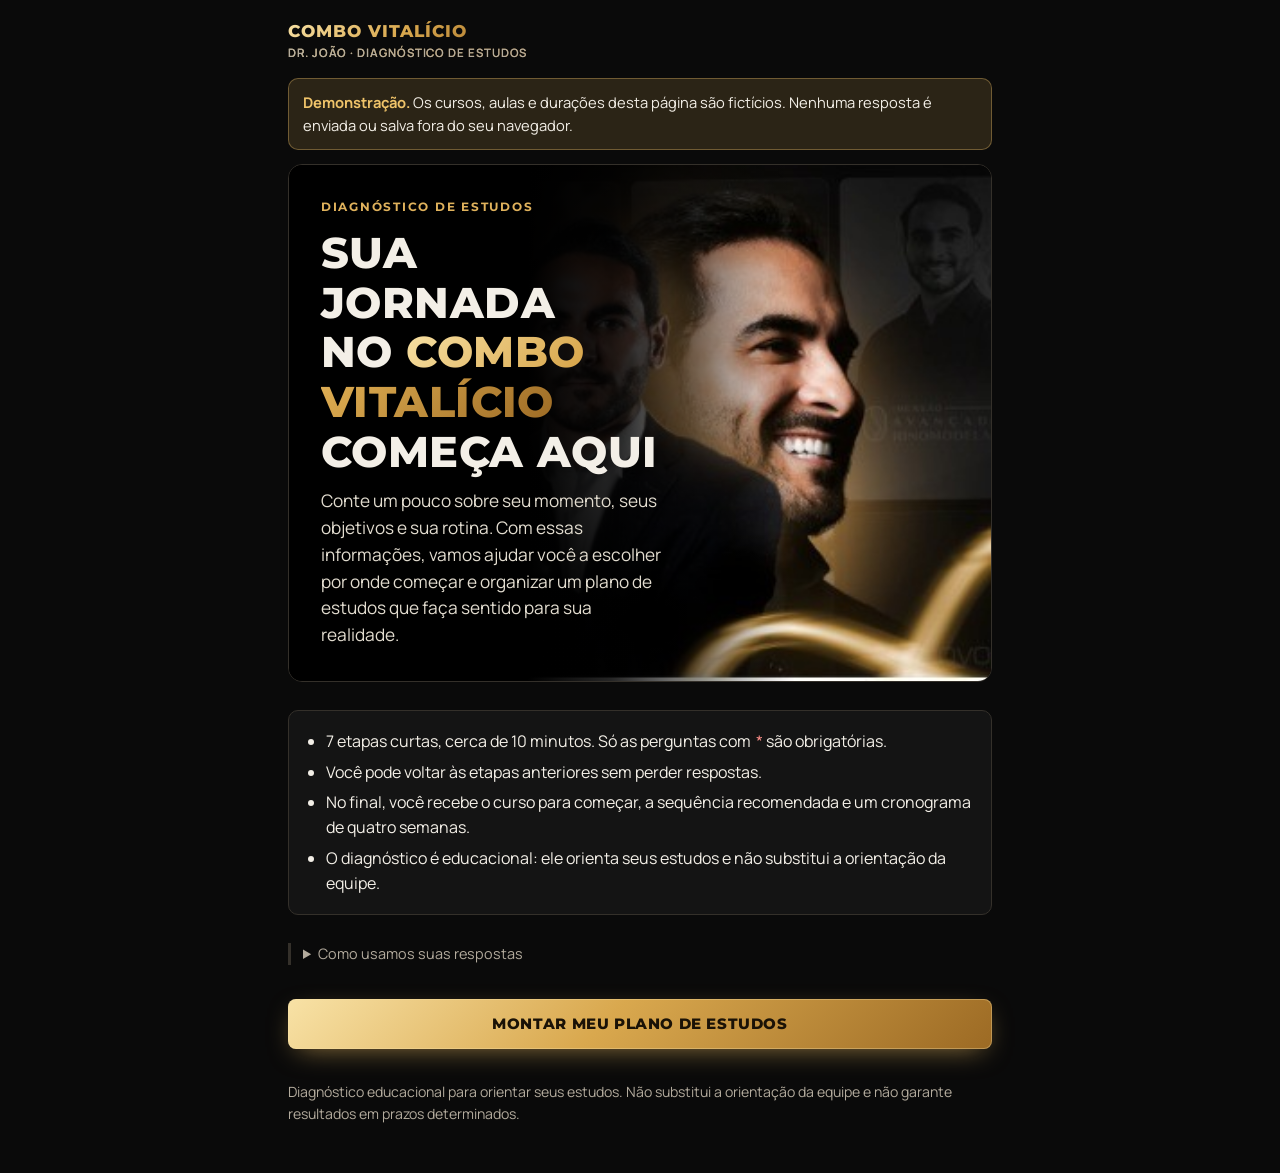
==== index.html @ c88e9946 "Página de diagnóstico do Combo Vitalício (modo demonstração) Formulário em 7 etapas, motor de recome" ====
<!doctype html>
<html lang="pt-BR">
<head>
<meta charset="utf-8">
<meta name="viewport" content="width=device-width, initial-scale=1, viewport-fit=cover">
<title>Jornada Combo Vitalício</title>
<meta name="description" content="Diagnóstico de estudos do Combo Vitalício: descubra por onde começar e receba um cronograma personalizado.">
<link rel="preconnect" href="https://fonts.googleapis.com">
<link rel="preconnect" href="https://fonts.gstatic.com" crossorigin>
<link rel="stylesheet" href="https://fonts.googleapis.com/css2?family=Manrope:wght@400;500;600;700&family=Montserrat:wght@700;800&display=swap">
<style>
/* Identidade Combo Vitalício (Dr. João): fundo preto, dourado com brilho, títulos em caixa alta.
   Layout: coluna única (máx. 46rem); banner do Dr. João só na abertura; formulário em etapas; resultado empilhado. */
:root {
  --bg: #0a0a0a;
  --surface: #141414;
  --surface-2: #1c1a17;
  --ink: #f3efe7;
  --muted: #b3ab9d;
  --line: #34302a;
  --gold-1: #f8e2a6;
  --gold-2: #d9a84e;
  --gold-3: #9c6a24;
  --accent: #e0b25c;
  --accent-ink: #1a1206;
  --accent-soft: #2a2215;
  --gold-grad: linear-gradient(135deg, var(--gold-1) 0%, var(--gold-2) 45%, var(--gold-3) 100%);
  --warn: #f0c46a;
  --warn-soft: #2b2416;
  --error: #ff8f8a;
  --error-soft: #36191a;
  --ok: #9fd8a9;
  --ok-soft: #17291b;
  --focus: #ffd98a;
  --font-display: 'Montserrat', 'Arial Black', system-ui, sans-serif;
  --font-body: 'Manrope', system-ui, -apple-system, 'Segoe UI', Roboto, sans-serif;
  --radius: 10px;
  color-scheme: dark;
}

* { box-sizing: border-box; }
[hidden] { display: none !important; }
html { -webkit-text-size-adjust: 100%; }
body { margin: 0; background: var(--bg); color: var(--ink); font-family: var(--font-body); font-size: 1rem; line-height: 1.55; }
.wrap { max-width: 46rem; margin: 0 auto; padding-inline: 16px; padding-block: 0 48px; }
a { color: var(--accent); }
:focus-visible { outline: 3px solid var(--focus); outline-offset: 2px; border-radius: 4px; }
.sr-only { position: absolute; width: 1px; height: 1px; overflow: hidden; clip: rect(0 0 0 0); white-space: nowrap; }

.top { display: flex; align-items: center; justify-content: space-between; gap: 12px; flex-wrap: wrap; padding-block: 18px 10px; }
.brand { font-family: var(--font-display); font-size: 1.05rem; font-weight: 800; letter-spacing: .06em; text-transform: uppercase; background: var(--gold-grad); -webkit-background-clip: text; background-clip: text; color: transparent; }
.brand small { -webkit-text-fill-color: var(--muted); display: block; font-family: var(--font-body); font-size: .72rem; font-weight: 600; letter-spacing: .08em; text-transform: uppercase; color: var(--muted); }
.chip { display: inline-flex; align-items: center; gap: 6px; font-size: .74rem; font-weight: 600; letter-spacing: .04em; text-transform: uppercase; padding: 4px 9px; border-radius: 999px; border: 1px dashed var(--line); color: var(--muted); }
.banner { display: flex; gap: 10px; align-items: flex-start; padding: 12px 14px; border-radius: var(--radius); background: var(--warn-soft); color: var(--ink); border: 1px solid color-mix(in srgb, var(--warn) 35%, transparent); font-size: .92rem; margin-block: 6px 14px; }
.banner strong { color: var(--warn); }
.banner.ok { background: var(--ok-soft); border-color: color-mix(in srgb, var(--ok) 35%, transparent); }
.banner.ok strong { color: var(--ok); }
.banner.err { background: var(--error-soft); border-color: color-mix(in srgb, var(--error) 35%, transparent); }
.banner.err strong { color: var(--error); }

h1, h2, h3 { font-family: var(--font-display); line-height: 1.15; text-wrap: balance; margin: 0; text-transform: uppercase; letter-spacing: .01em; }
h1 .gold, h2 .gold, .gold-text { background: var(--gold-grad); -webkit-background-clip: text; background-clip: text; color: transparent; }
h1 { font-size: clamp(1.75rem, 6.5vw, 2.7rem); font-weight: 800; }
h2 { font-size: clamp(1.3rem, 4.5vw, 1.7rem); font-weight: 800; }
h3 { font-size: 1.02rem; font-weight: 700; letter-spacing: .03em; color: var(--accent); }
p { margin: 0; }
.lead { font-size: 1.08rem; color: var(--muted); max-width: 62ch; }
.stack { display: flex; flex-direction: column; gap: 16px; }
.stack-lg { display: flex; flex-direction: column; gap: 28px; }
.muted { color: var(--muted); }
.small { font-size: .88rem; }

.panel { background: var(--surface); border: 1px solid var(--line); border-radius: var(--radius); padding: 18px; }
.intro-list { margin: 0; padding-left: 1.2rem; display: grid; gap: 6px; }
.notice { font-size: .9rem; color: var(--muted); border-left: 3px solid var(--line); padding-left: 12px; }

/* Abertura com banner oficial */
.hero { position: relative; border-radius: 14px; overflow: hidden; border: 1px solid var(--line); background: #000; min-height: 22rem; display: flex; align-items: flex-end; }
.hero::before { content: ''; position: absolute; inset: 0 0 auto 0; height: 17rem; background-image: url([data-uri]); background-size: cover; background-position: 100% center; }
.hero::after { content: ''; position: absolute; inset: 0; background: linear-gradient(90deg, #000 0%, rgba(0,0,0,.6) 14%, rgba(0,0,0,0) 34%), linear-gradient(180deg, rgba(0,0,0,0) 0%, rgba(0,0,0,0) 8rem, #000 16.5rem); }
.hero-body { position: relative; z-index: 1; padding: 13rem 18px 22px; display: flex; flex-direction: column; gap: 12px; }
.hero .lead { color: #e2dccf; }
.kicker { font-family: var(--font-display); font-weight: 700; font-size: .78rem; letter-spacing: .14em; text-transform: uppercase; color: var(--accent); }
@media (min-width: 700px) {
  .hero { min-height: 24rem; align-items: center; }
  .hero::before { inset: 0 0 0 32%; height: auto; background-position: right center; background-size: auto 100%; background-repeat: no-repeat; }
  .hero::after { background: linear-gradient(90deg, #000 34%, rgba(0,0,0,.85) 46%, rgba(0,0,0,0) 72%); }
  .hero-body { max-width: 58%; padding: 32px; }
}

/* Progresso */
.progress { display: flex; flex-direction: column; gap: 8px; padding-block: 6px 4px; }
.progress-label { display: flex; justify-content: space-between; gap: 8px; flex-wrap: wrap; font-size: .85rem; color: var(--muted); font-weight: 600; }
.progress-bar { display: grid; grid-template-columns: repeat(var(--n), 1fr); gap: 4px; }
.progress-bar span { height: 6px; border-radius: 3px; background: var(--line); }
.progress-bar span.done { background: var(--gold-grad); }
.progress-bar span.now { background: color-mix(in srgb, var(--accent) 55%, var(--line)); }

/* Campos */
.field { display: flex; flex-direction: column; gap: 8px; }
.field > label, .field legend { font-weight: 600; font-size: 1rem; padding: 0; }
fieldset.field { border: 0; margin: 0; padding: 0; min-width: 0; }
.req { color: var(--error); margin-left: 2px; }
.opt { font-weight: 400; color: var(--muted); font-size: .85rem; margin-left: 4px; }
.help { font-size: .88rem; color: var(--muted); }
.err-msg { font-size: .88rem; color: var(--error); font-weight: 600; }
input[type="text"], input[type="email"], input[type="number"], input[type="date"], select, textarea {
  width: 100%; font: inherit; color: var(--ink); background: var(--surface); border: 1.5px solid var(--line); border-radius: 8px; padding: 11px 12px; min-height: 46px;
}
textarea { min-height: 92px; resize: vertical; }
input:focus, select:focus, textarea:focus { border-color: var(--accent); }
input[type="date"]::-webkit-calendar-picker-indicator { filter: invert(.8); }
.invalid input, .invalid select, .invalid textarea { border-color: var(--error); }
.options { display: grid; gap: 8px; }
.options.cols { grid-template-columns: repeat(auto-fill, minmax(min(100%, 13rem), 1fr)); }
.opt-row { display: flex; align-items: flex-start; gap: 10px; padding: 11px 12px; border: 1.5px solid var(--line); border-radius: 8px; background: var(--surface); cursor: pointer; min-height: 46px; }
.opt-row:has(input:checked) { border-color: var(--accent); background: var(--accent-soft); }
.opt-row input { margin-top: 3px; width: 18px; height: 18px; accent-color: var(--accent); flex: none; }
.opt-row span { min-width: 0; }
.days { display: grid; grid-template-columns: repeat(7, minmax(0, 1fr)); gap: 6px; }
.days .opt-row { flex-direction: column; align-items: center; gap: 4px; padding: 8px 2px; font-size: .85rem; text-align: center; }
.days .opt-row input { margin: 0; }
.seg { display: grid; grid-template-columns: repeat(4, minmax(0, 1fr)); gap: 6px; }
.seg .opt-row { justify-content: center; text-align: center; font-size: .88rem; padding: 9px 4px; flex-direction: column; align-items: center; gap: 4px; }
.seg .opt-row input { margin: 0; }
.subcard { border: 1px solid var(--line); border-radius: 8px; padding: 12px; display: flex; flex-direction: column; gap: 10px; background: var(--surface); }
.prio-list { display: grid; gap: 6px; padding: 0; margin: 0; list-style: none; }
.prio-list li { display: flex; align-items: center; gap: 10px; padding: 8px 10px; border-radius: 8px; background: var(--accent-soft); }
.prio-list .rank { font-weight: 700; color: var(--accent); width: 1.6rem; font-variant-numeric: tabular-nums; }
.prio-list .name { flex: 1; min-width: 0; }
.icon-btn { font: inherit; font-size: .85rem; border: 1px solid var(--line); background: var(--surface); color: var(--ink); border-radius: 6px; padding: 4px 9px; cursor: pointer; min-height: 34px; }
.inline { display: flex; gap: 10px; flex-wrap: wrap; }
.inline > * { flex: 1 1 10rem; min-width: 0; }

/* Botões */
.actions { display: flex; gap: 10px; flex-wrap: wrap; justify-content: space-between; align-items: center; padding-top: 6px; }
.actions .grow { flex: 1; }
.btn { font: inherit; font-family: var(--font-display); font-weight: 800; font-size: .95rem; letter-spacing: .04em; text-transform: uppercase; border-radius: 8px; padding: 13px 22px; min-height: 50px; cursor: pointer; border: 0; background: var(--gold-grad); color: var(--accent-ink); box-shadow: 0 0 0 1px rgba(248,226,166,.35) inset, 0 8px 28px -10px rgba(224,178,92,.7); text-decoration: none; display: inline-flex; align-items: center; justify-content: center; }
.btn:hover { filter: brightness(1.07); }
.btn.secondary { background: transparent; color: var(--accent); box-shadow: 0 0 0 1.5px var(--accent) inset; }
.btn.ghost { background: transparent; box-shadow: none; color: var(--muted); text-decoration: underline; padding-inline: 6px; font-family: var(--font-body); text-transform: none; letter-spacing: 0; font-weight: 600; }
.btn[disabled] { opacity: .6; cursor: progress; }
.btn.block { width: 100%; }

.err-summary { border: 1.5px solid var(--error); background: var(--error-soft); border-radius: 8px; padding: 12px 14px; }
.err-summary ul { margin: 6px 0 0; padding-left: 1.2rem; }
.err-summary a { color: var(--error); font-weight: 600; }

/* Revisão */
.review-step { display: flex; flex-direction: column; gap: 8px; }
.review-step header { display: flex; align-items: baseline; justify-content: space-between; gap: 10px; }
.review-step dl { margin: 0; display: grid; grid-template-columns: minmax(0, 1fr); gap: 2px 16px; }
.review-step dt { font-size: .82rem; color: var(--muted); font-weight: 600; margin-top: 8px; }
.review-step dd { margin: 0; white-space: pre-wrap; overflow-wrap: anywhere; }

/* Resultado */
.result-section { display: flex; flex-direction: column; gap: 12px; }
.eyebrow { font-size: .76rem; letter-spacing: .09em; text-transform: uppercase; font-weight: 700; color: var(--accent); }
.start-card { border: 1.5px solid var(--accent); box-shadow: 0 0 40px -18px rgba(224,178,92,.6); border-radius: var(--radius); padding: 18px; background: linear-gradient(160deg, var(--surface-2), var(--surface)); display: flex; flex-direction: column; gap: 10px; }
.start-card h3 { font-size: 1.35rem; color: var(--ink); }
.seq { list-style: none; padding: 0; margin: 0; display: grid; gap: 0; counter-reset: s; }
.seq li { display: grid; grid-template-columns: 2.2rem minmax(0, 1fr); gap: 10px; padding: 12px 0; border-top: 1px solid var(--line); }
.seq li:first-child { border-top: 0; }
.seq .n { font-family: var(--font-display); font-size: 1.4rem; font-weight: 800; color: var(--accent); font-variant-numeric: tabular-nums; }
.seq .meta { font-size: .86rem; color: var(--muted); }
.facts { display: grid; grid-template-columns: repeat(auto-fit, minmax(min(100%, 9.5rem), 1fr)); gap: 10px; }
.fact { border: 1px solid var(--line); border-radius: 8px; padding: 10px 12px; background: var(--surface); }
.fact b { display: block; font-size: 1.1rem; font-variant-numeric: tabular-nums; }
.fact span { font-size: .8rem; color: var(--muted); }
.week { display: flex; flex-direction: column; gap: 8px; }
.week-head { display: flex; justify-content: space-between; align-items: baseline; gap: 8px; flex-wrap: wrap; }
.week-head small { color: var(--muted); font-variant-numeric: tabular-nums; }
.table-wrap { overflow-x: auto; border: 1px solid var(--line); border-radius: 8px; background: var(--surface); }
table.plan { width: 100%; border-collapse: collapse; font-size: .9rem; }
table.plan th, table.plan td { text-align: left; vertical-align: top; padding: 9px 10px; border-top: 1px solid var(--line); }
table.plan thead th { border-top: 0; font-size: .74rem; text-transform: uppercase; letter-spacing: .06em; color: var(--accent); background: var(--surface-2); }
table.plan td.num { font-variant-numeric: tabular-nums; white-space: nowrap; }
table.plan tr.rev td { background: var(--accent-soft); }
.tag { display: inline-block; font-size: .72rem; font-weight: 700; letter-spacing: .03em; padding: 1px 7px; border-radius: 999px; background: var(--warn-soft); color: var(--warn); margin-left: 4px; vertical-align: 1px; }
.tag.cont { background: var(--accent-soft); color: var(--accent); }
.lesson-line + .lesson-line { margin-top: 6px; }
.lesson-line .course { display: block; font-size: .78rem; color: var(--muted); }
.forecast { list-style: none; margin: 0; padding: 0; display: grid; gap: 6px; }
.forecast li { display: flex; justify-content: space-between; gap: 12px; flex-wrap: wrap; padding: 8px 0; border-top: 1px dashed var(--line); }
.forecast li span:last-child { color: var(--muted); font-variant-numeric: tabular-nums; }
.checklist { list-style: none; padding: 0; margin: 0; display: grid; gap: 8px; }
.checklist li { display: flex; gap: 10px; align-items: flex-start; }
.checklist li::before { content: ''; flex: none; width: 16px; height: 16px; margin-top: 4px; border: 2px solid var(--accent); border-radius: 4px; }

@media (max-width: 640px) {
  table.plan thead { position: absolute; width: 1px; height: 1px; overflow: hidden; clip: rect(0 0 0 0); }
  table.plan, table.plan tbody, table.plan tr, table.plan td { display: block; width: 100%; }
  table.plan tr { border-top: 1px solid var(--line); padding: 8px 0; }
  table.plan tr:first-child { border-top: 0; }
  table.plan td { border: 0; padding: 4px 12px; display: grid; grid-template-columns: 7.2rem minmax(0, 1fr); gap: 8px; }
  table.plan td::before { content: attr(data-label); font-size: .74rem; text-transform: uppercase; letter-spacing: .04em; color: var(--muted); font-weight: 700; padding-top: 2px; }
  .days { grid-template-columns: repeat(4, minmax(0, 1fr)); }
  .seg { grid-template-columns: repeat(2, minmax(0, 1fr)); }
}
@media (prefers-reduced-motion: no-preference) {
  .step-enter { animation: enter .25s ease-out; }
  @keyframes enter { from { opacity: .4; transform: translateY(6px); } to { opacity: 1; transform: none; } }
}
@media print {
  :root { --bg: #fff; --surface: #fff; --surface-2: #f4f1ea; --ink: #000; --muted: #444; --line: #bbb; --accent: #7a5212; --accent-soft: #f4ecdc; }
  body { background: #fff; color: #000; }
  .hero::before, .hero::after { display: none; }
  .brand, .gold-text { -webkit-text-fill-color: #7a5212; color: #7a5212; background: none; }
  .no-print, .top .chip, .banner.no-print { display: none !important; }
  .wrap { max-width: none; padding: 0; }
  .panel, .start-card, .table-wrap { border-color: #999; background: #fff; }
  table.plan { font-size: 10pt; }
  table.plan tr { break-inside: avoid; }
  .result-section { break-inside: avoid-page; }
  a { color: #000; }
}

</style>
</head>
<body>
<div class="wrap">
  <header class="top">
    <div class="brand">Combo Vitalício<small>Dr. João · Diagnóstico de estudos</small></div>
  </header>
  <div id="banner"></div>
  <main id="app" tabindex="-1"></main>
  <footer class="small muted no-print" style="padding-top:32px">Diagnóstico educacional para orientar seus estudos. Não substitui a orientação da equipe e não garante resultados em prazos determinados.</footer>
</div>
<script id="demo-catalog" type="application/json">[{"curso_id":"C01","curso_titulo":"Fundamentos Essenciais (demo)","curso_descricao":"Conceitos centrais que sustentam os demais cursos.","temas":"Fundamentos","nivel":1,"prerequisitos":"","objetivos":"Construir base sólida; revisar conceitos centrais","link_curso":"https://example.com/demo/fundamentos","modulo_id":"C01-M1","modulo_titulo":"Conceitos-base","modulo_ordem":1,"aula_id":"C01-M1-A1","aula_titulo":"Visão geral dos fundamentos","aula_ordem":1,"duracao_min":18,"link_aula":"https://example.com/demo/fundamentos/aula-1-1","materiais":"Resumo em PDF; Checklist de revisão","ativo":"sim"},{"curso_id":"C01","curso_titulo":"Fundamentos Essenciais (demo)","curso_descricao":"Conceitos centrais que sustentam os demais cursos.","temas":"Fundamentos","nivel":1,"prerequisitos":"","objetivos":"Construir base sólida; revisar conceitos centrais","link_curso":"https://example.com/demo/fundamentos","modulo_id":"C01-M1","modulo_titulo":"Conceitos-base","modulo_ordem":1,"aula_id":"C01-M1-A2","aula_titulo":"Conceitos centrais I","aula_ordem":2,"duracao_min":22,"link_aula":"https://example.com/demo/fundamentos/aula-1-2","materiais":"Resumo em PDF; Checklist de revisão","ativo":"sim"},{"curso_id":"C01","curso_titulo":"Fundamentos Essenciais (demo)","curso_descricao":"Conceitos centrais que sustentam os demais cursos.","temas":"Fundamentos","nivel":1,"prerequisitos":"","objetivos":"Construir base sólida; revisar conceitos centrais","link_curso":"https://example.com/demo/fundamentos","modulo_id":"C01-M1","modulo_titulo":"Conceitos-base","modulo_ordem":1,"aula_id":"C01-M1-A3","aula_titulo":"Conceitos centrais II","aula_ordem":3,"duracao_min":25,"link_aula":"https://example.com/demo/fundamentos/aula-1-3","materiais":"Resumo em PDF; Checklist de revisão","ativo":"sim"},{"curso_id":"C01","curso_titulo":"Fundamentos Essenciais (demo)","curso_descricao":"Conceitos centrais que sustentam os demais cursos.","temas":"Fundamentos","nivel":1,"prerequisitos":"","objetivos":"Construir base sólida; revisar conceitos centrais","link_curso":"https://example.com/demo/fundamentos","modulo_id":"C01-M2","modulo_titulo":"Estrutura de raciocínio","modulo_ordem":2,"aula_id":"C01-M2-A1","aula_titulo":"Como organizar o raciocínio","aula_ordem":1,"duracao_min":20,"link_aula":"https://example.com/demo/fundamentos/aula-2-1","materiais":"Resumo em PDF; Checklist de revisão","ativo":"sim"},{"curso_id":"C01","curso_titulo":"Fundamentos Essenciais (demo)","curso_descricao":"Conceitos centrais que sustentam os demais cursos.","temas":"Fundamentos","nivel":1,"prerequisitos":"","objetivos":"Construir base sólida; revisar conceitos centrais","link_curso":"https://example.com/demo/fundamentos","modulo_id":"C01-M2","modulo_titulo":"Estrutura de raciocínio","modulo_ordem":2,"aula_id":"C01-M2-A2","aula_titulo":"Erros comuns de base","aula_ordem":2,"duracao_min":30,"link_aula":"https://example.com/demo/fundamentos/aula-2-2","materiais":"Resumo em PDF; Checklist de revisão","ativo":"sim"},{"curso_id":"C01","curso_titulo":"Fundamentos Essenciais (demo)","curso_descricao":"Conceitos centrais que sustentam os demais cursos.","temas":"Fundamentos","nivel":1,"prerequisitos":"","objetivos":"Construir base sólida; revisar conceitos centrais","link_curso":"https://example.com/demo/fundamentos","modulo_id":"C01-M2","modulo_titulo":"Estrutura de raciocínio","modulo_ordem":2,"aula_id":"C01-M2-A3","aula_titulo":"Revisão guiada do módulo","aula_ordem":3,"duracao_min":15,"link_aula":"https://example.com/demo/fundamentos/aula-2-3","materiais":"Resumo em PDF; Checklist de revisão","ativo":"sim"},{"curso_id":"C02","curso_titulo":"Prática Aplicada (demo)","curso_descricao":"Aplicação dos fundamentos em situações do dia a dia profissional.","temas":"Prática aplicada","nivel":2,"prerequisitos":"C01","objetivos":"Aplicar conceitos na atuação profissional","link_curso":"","modulo_id":"C02-M1","modulo_titulo":"Da teoria à prática","modulo_ordem":1,"aula_id":"C02-M1-A1","aula_titulo":"Roteiro de aplicação","aula_ordem":1,"duracao_min":25,"link_aula":"","materiais":"Exercícios comentados","ativo":"sim"},{"curso_id":"C02","curso_titulo":"Prática Aplicada (demo)","curso_descricao":"Aplicação dos fundamentos em situações do dia a dia profissional.","temas":"Prática aplicada","nivel":2,"prerequisitos":"C01","objetivos":"Aplicar conceitos na atuação profissional","link_curso":"","modulo_id":"C02-M1","modulo_titulo":"Da teoria à prática","modulo_ordem":1,"aula_id":"C02-M1-A2","aula_titulo":"Situações frequentes","aula_ordem":2,"duracao_min":35,"link_aula":"","materiais":"Exercícios comentados","ativo":"sim"},{"curso_id":"C02","curso_titulo":"Prática Aplicada (demo)","curso_descricao":"Aplicação dos fundamentos em situações do dia a dia profissional.","temas":"Prática aplicada","nivel":2,"prerequisitos":"C01","objetivos":"Aplicar conceitos na atuação profissional","link_curso":"","modulo_id":"C02-M1","modulo_titulo":"Da teoria à prática","modulo_ordem":1,"aula_id":"C02-M1-A3","aula_titulo":"Exercício guiado","aula_ordem":3,"duracao_min":40,"link_aula":"","materiais":"Exercícios comentados","ativo":"sim"},{"curso_id":"C02","curso_titulo":"Prática Aplicada (demo)","curso_descricao":"Aplicação dos fundamentos em situações do dia a dia profissional.","temas":"Prática aplicada","nivel":2,"prerequisitos":"C01","objetivos":"Aplicar conceitos na atuação profissional","link_curso":"","modulo_id":"C02-M2","modulo_titulo":"Tomada de decisão","modulo_ordem":2,"aula_id":"C02-M2-A1","aula_titulo":"Critérios de decisão","aula_ordem":1,"duracao_min":45,"link_aula":"","materiais":"Exercícios comentados","ativo":"sim"},{"curso_id":"C02","curso_titulo":"Prática Aplicada (demo)","curso_descricao":"Aplicação dos fundamentos em situações do dia a dia profissional.","temas":"Prática aplicada","nivel":2,"prerequisitos":"C01","objetivos":"Aplicar conceitos na atuação profissional","link_curso":"","modulo_id":"C02-M2","modulo_titulo":"Tomada de decisão","modulo_ordem":2,"aula_id":"C02-M2-A2","aula_titulo":"Discussão de exemplos","aula_ordem":2,"duracao_min":30,"link_aula":"","materiais":"Exercícios comentados","ativo":"sim"},{"curso_id":"C03","curso_titulo":"Casos Complexos (demo)","curso_descricao":"Estudos de caso com maior nível de complexidade.","temas":"Estudos de caso; Prática aplicada","nivel":3,"prerequisitos":"C02","objetivos":"Desenvolver segurança em situações complexas","link_curso":"","modulo_id":"C03-M1","modulo_titulo":"Análise de casos","modulo_ordem":1,"aula_id":"C03-M1-A1","aula_titulo":"Método de análise de casos","aula_ordem":1,"duracao_min":50,"link_aula":"","materiais":"Estudos de caso","ativo":"sim"},{"curso_id":"C03","curso_titulo":"Casos Complexos (demo)","curso_descricao":"Estudos de caso com maior nível de complexidade.","temas":"Estudos de caso; Prática aplicada","nivel":3,"prerequisitos":"C02","objetivos":"Desenvolver segurança em situações complexas","link_curso":"","modulo_id":"C03-M1","modulo_titulo":"Análise de casos","modulo_ordem":1,"aula_id":"C03-M1-A2","aula_titulo":"Caso comentado 1","aula_ordem":2,"duracao_min":40,"link_aula":"","materiais":"Estudos de caso","ativo":"sim"},{"curso_id":"C03","curso_titulo":"Casos Complexos (demo)","curso_descricao":"Estudos de caso com maior nível de complexidade.","temas":"Estudos de caso; Prática aplicada","nivel":3,"prerequisitos":"C02","objetivos":"Desenvolver segurança em situações complexas","link_curso":"","modulo_id":"C03-M1","modulo_titulo":"Análise de casos","modulo_ordem":1,"aula_id":"C03-M1-A3","aula_titulo":"Caso comentado 2","aula_ordem":3,"duracao_min":"","link_aula":"","materiais":"Estudos de caso","ativo":"sim"},{"curso_id":"C03","curso_titulo":"Casos Complexos (demo)","curso_descricao":"Estudos de caso com maior nível de complexidade.","temas":"Estudos de caso; Prática aplicada","nivel":3,"prerequisitos":"C02","objetivos":"Desenvolver segurança em situações complexas","link_curso":"","modulo_id":"C03-M2","modulo_titulo":"Casos integrados","modulo_ordem":2,"aula_id":"C03-M2-A1","aula_titulo":"Caso integrado","aula_ordem":1,"duracao_min":"","link_aula":"","materiais":"Estudos de caso","ativo":"sim"},{"curso_id":"C03","curso_titulo":"Casos Complexos (demo)","curso_descricao":"Estudos de caso com maior nível de complexidade.","temas":"Estudos de caso; Prática aplicada","nivel":3,"prerequisitos":"C02","objetivos":"Desenvolver segurança em situações complexas","link_curso":"","modulo_id":"C03-M2","modulo_titulo":"Casos integrados","modulo_ordem":2,"aula_id":"C03-M2-A2","aula_titulo":"Síntese e revisão","aula_ordem":2,"duracao_min":35,"link_aula":"","materiais":"Estudos de caso","ativo":"sim"},{"curso_id":"C04","curso_titulo":"Atualizações Recentes (demo)","curso_descricao":"O que mudou recentemente nos temas do combo.","temas":"Atualizações","nivel":2,"prerequisitos":"C01","objetivos":"Atualizar conhecimentos","link_curso":"","modulo_id":"C04-M1","modulo_titulo":"Panorama de atualizações","modulo_ordem":1,"aula_id":"C04-M1-A1","aula_titulo":"O que mudou e por quê","aula_ordem":1,"duracao_min":15,"link_aula":"","materiais":"Resumo em PDF","ativo":"sim"},{"curso_id":"C04","curso_titulo":"Atualizações Recentes (demo)","curso_descricao":"O que mudou recentemente nos temas do combo.","temas":"Atualizações","nivel":2,"prerequisitos":"C01","objetivos":"Atualizar conhecimentos","link_curso":"","modulo_id":"C04-M1","modulo_titulo":"Panorama de atualizações","modulo_ordem":1,"aula_id":"C04-M1-A2","aula_titulo":"Atualização em fundamentos","aula_ordem":2,"duracao_min":15,"link_aula":"","materiais":"Resumo em PDF","ativo":"sim"},{"curso_id":"C04","curso_titulo":"Atualizações Recentes (demo)","curso_descricao":"O que mudou recentemente nos temas do combo.","temas":"Atualizações","nivel":2,"prerequisitos":"C01","objetivos":"Atualizar conhecimentos","link_curso":"","modulo_id":"C04-M1","modulo_titulo":"Panorama de atualizações","modulo_ordem":1,"aula_id":"C04-M1-A3","aula_titulo":"Atualização em prática","aula_ordem":3,"duracao_min":20,"link_aula":"","materiais":"Resumo em PDF","ativo":"sim"},{"curso_id":"C04","curso_titulo":"Atualizações Recentes (demo)","curso_descricao":"O que mudou recentemente nos temas do combo.","temas":"Atualizações","nivel":2,"prerequisitos":"C01","objetivos":"Atualizar conhecimentos","link_curso":"","modulo_id":"C04-M1","modulo_titulo":"Panorama de atualizações","modulo_ordem":1,"aula_id":"C04-M1-A4","aula_titulo":"Como se manter atualizado","aula_ordem":4,"duracao_min":20,"link_aula":"","materiais":"Resumo em PDF","ativo":"sim"},{"curso_id":"C05","curso_titulo":"Comunicação e Relacionamento (demo)","curso_descricao":"Comunicação clara com pessoas atendidas e com a equipe.","temas":"Comunicação","nivel":1,"prerequisitos":"","objetivos":"Comunicar-se com mais segurança","link_curso":"","modulo_id":"C05-M1","modulo_titulo":"Bases da comunicação","modulo_ordem":1,"aula_id":"C05-M1-A1","aula_titulo":"Escuta e clareza","aula_ordem":1,"duracao_min":20,"link_aula":"","materiais":"Checklist de comunicação","ativo":"sim"},{"curso_id":"C05","curso_titulo":"Comunicação e Relacionamento (demo)","curso_descricao":"Comunicação clara com pessoas atendidas e com a equipe.","temas":"Comunicação","nivel":1,"prerequisitos":"","objetivos":"Comunicar-se com mais segurança","link_curso":"","modulo_id":"C05-M1","modulo_titulo":"Bases da comunicação","modulo_ordem":1,"aula_id":"C05-M1-A2","aula_titulo":"Conversas difíceis","aula_ordem":2,"duracao_min":25,"link_aula":"","materiais":"Checklist de comunicação","ativo":"sim"},{"curso_id":"C05","curso_titulo":"Comunicação e Relacionamento (demo)","curso_descricao":"Comunicação clara com pessoas atendidas e com a equipe.","temas":"Comunicação","nivel":1,"prerequisitos":"","objetivos":"Comunicar-se com mais segurança","link_curso":"","modulo_id":"C05-M1","modulo_titulo":"Bases da comunicação","modulo_ordem":1,"aula_id":"C05-M1-A3","aula_titulo":"Comunicação escrita","aula_ordem":3,"duracao_min":20,"link_aula":"","materiais":"Checklist de comunicação","ativo":"sim"},{"curso_id":"C05","curso_titulo":"Comunicação e Relacionamento (demo)","curso_descricao":"Comunicação clara com pessoas atendidas e com a equipe.","temas":"Comunicação","nivel":1,"prerequisitos":"","objetivos":"Comunicar-se com mais segurança","link_curso":"","modulo_id":"C05-M2","modulo_titulo":"Relacionamento com a equipe","modulo_ordem":2,"aula_id":"C05-M2-A1","aula_titulo":"Alinhamento e feedback","aula_ordem":1,"duracao_min":30,"link_aula":"","materiais":"Checklist de comunicação","ativo":"sim"},{"curso_id":"C05","curso_titulo":"Comunicação e Relacionamento (demo)","curso_descricao":"Comunicação clara com pessoas atendidas e com a equipe.","temas":"Comunicação","nivel":1,"prerequisitos":"","objetivos":"Comunicar-se com mais segurança","link_curso":"","modulo_id":"C05-M2","modulo_titulo":"Relacionamento com a equipe","modulo_ordem":2,"aula_id":"C05-M2-A2","aula_titulo":"Prática comentada","aula_ordem":2,"duracao_min":20,"link_aula":"","materiais":"Checklist de comunicação","ativo":"sim"},{"curso_id":"C06","curso_titulo":"Organização e Rotina de Estudos (demo)","curso_descricao":"Como montar e manter uma rotina de estudos realista.","temas":"Organização dos estudos","nivel":1,"prerequisitos":"","objetivos":"Ganhar constância e organização","link_curso":"","modulo_id":"C06-M1","modulo_titulo":"Rotina possível","modulo_ordem":1,"aula_id":"C06-M1-A1","aula_titulo":"Planejando a semana","aula_ordem":1,"duracao_min":10,"link_aula":"","materiais":"Checklist de rotina","ativo":"sim"},{"curso_id":"C06","curso_titulo":"Organização e Rotina de Estudos (demo)","curso_descricao":"Como montar e manter uma rotina de estudos realista.","temas":"Organização dos estudos","nivel":1,"prerequisitos":"","objetivos":"Ganhar constância e organização","link_curso":"","modulo_id":"C06-M1","modulo_titulo":"Rotina possível","modulo_ordem":1,"aula_id":"C06-M1-A2","aula_titulo":"Sessões curtas que funcionam","aula_ordem":2,"duracao_min":12,"link_aula":"","materiais":"Checklist de rotina","ativo":"sim"},{"curso_id":"C06","curso_titulo":"Organização e Rotina de Estudos (demo)","curso_descricao":"Como montar e manter uma rotina de estudos realista.","temas":"Organização dos estudos","nivel":1,"prerequisitos":"","objetivos":"Ganhar constância e organização","link_curso":"","modulo_id":"C06-M1","modulo_titulo":"Rotina possível","modulo_ordem":1,"aula_id":"C06-M1-A3","aula_titulo":"Revisão espaçada na prática","aula_ordem":3,"duracao_min":15,"link_aula":"","materiais":"Checklist de rotina","ativo":"sim"},{"curso_id":"C07","curso_titulo":"Aprofundamento Avançado (demo)","curso_descricao":"Discussões avançadas para quem já domina a base e a prática.","temas":"Fundamentos; Estudos de caso","nivel":4,"prerequisitos":"C03; C04","objetivos":"Aprofundar temas avançados","link_curso":"","modulo_id":"C07-M1","modulo_titulo":"Tópicos avançados","modulo_ordem":1,"aula_id":"C07-M1-A1","aula_titulo":"Tópico avançado I","aula_ordem":1,"duracao_min":60,"link_aula":"","materiais":"","ativo":"sim"},{"curso_id":"C07","curso_titulo":"Aprofundamento Avançado (demo)","curso_descricao":"Discussões avançadas para quem já domina a base e a prática.","temas":"Fundamentos; Estudos de caso","nivel":4,"prerequisitos":"C03; C04","objetivos":"Aprofundar temas avançados","link_curso":"","modulo_id":"C07-M1","modulo_titulo":"Tópicos avançados","modulo_ordem":1,"aula_id":"C07-M1-A2","aula_titulo":"Tópico avançado II","aula_ordem":2,"duracao_min":55,"link_aula":"","materiais":"","ativo":"sim"},{"curso_id":"C07","curso_titulo":"Aprofundamento Avançado (demo)","curso_descricao":"Discussões avançadas para quem já domina a base e a prática.","temas":"Fundamentos; Estudos de caso","nivel":4,"prerequisitos":"C03; C04","objetivos":"Aprofundar temas avançados","link_curso":"","modulo_id":"C07-M1","modulo_titulo":"Tópicos avançados","modulo_ordem":1,"aula_id":"C07-M1-A3","aula_titulo":"Discussão final","aula_ordem":3,"duracao_min":50,"link_aula":"","materiais":"","ativo":"sim"}]</script>
<script>
/*
 * Motor de recomendação e cronograma — Combo Vitalício.
 * Funções puras: recebem respostas + catálogo e devolvem o plano.
 * Documentação: docs/logica-recomendacao.md
 * Regra de segurança: respostas abertas (texto livre) NUNCA são lidas por este motor.
 */
(function (root) {
  'use strict';

  const DEFAULTS = {
    DEFAULT_LESSON_MIN: 20,     // duração assumida quando a aula não tem duração cadastrada (sinalizada como estimativa)
    MAX_SEQUENCE: 5,            // cursos na sequência principal; os demais vão para "depois"
    DETAIL_WEEKS: 4,            // semanas detalhadas no cronograma
    MAX_DAYS: 3 * 365,          // horizonte máximo de previsão
    SUPPORT_THEME_PATTERN: /organiza/i, // tema do curso de apoio à organização (quando existir no catálogo)
  };

  const LEVELS = { iniciante: 1, basico: 2, intermediario: 3, avancado: 4 };
  const LEVEL_LABEL = { 1: 'Iniciante', 2: 'Básico', 3: 'Intermediário', 4: 'Avançado' };
  const SESSION_CAP = { ate15: 15, '15a30': 30, '30a60': 60, mais60: 90 };
  const REVIEW_RATIO = { leve: 0.25, equilibrado: 0.2, intensivo: 0.15 };
  const DEADLINE_DAYS = { ate1m: 30, ate3m: 91, ate6m: 182 };
  const DOW = ['domingo', 'segunda', 'terça', 'quarta', 'quinta', 'sexta', 'sábado'];

  const split = (s) => String(s == null ? '' : s).split(/[;,]/).map((x) => x.trim()).filter(Boolean);
  const num = (v) => { const n = parseFloat(String(v).replace(',', '.')); return Number.isFinite(n) ? n : null; };
  const floor5 = (x) => Math.floor(x / 5) * 5;
  const round5 = (x) => Math.round(x / 5) * 5;

  /* ---------- Catálogo ---------- */
  function buildCatalog(rows, version, isDemo) {
    const courses = new Map();
    const warnings = [];
    for (const r of rows || []) {
      const ativo = String(r.ativo == null ? 'sim' : r.ativo).trim().toLowerCase();
      if (['não', 'nao', 'n', 'false', '0'].includes(ativo)) continue;
      const cid = String(r.curso_id || '').trim();
      if (!cid) continue;
      let c = courses.get(cid);
      if (!c) {
        c = {
          id: cid, titulo: String(r.curso_titulo || cid).trim(), descricao: String(r.curso_descricao || '').trim(),
          temas: split(r.temas), nivel: Math.min(4, Math.max(1, parseInt(r.nivel, 10) || 1)),
          prereqs: split(r.prerequisitos), objetivos: String(r.objetivos || '').trim(),
          link: safeUrl(r.link_curso), materiais: split(r.materiais), modMap: new Map(), order: courses.size,
        };
        courses.set(cid, c);
      }
      const mid = String(r.modulo_id || cid + '-M').trim();
      let m = c.modMap.get(mid);
      if (!m) { m = { id: mid, titulo: String(r.modulo_titulo || '').trim(), ordem: num(r.modulo_ordem) || c.modMap.size + 1, aulas: [] }; c.modMap.set(mid, m); }
      if (String(r.aula_id || '').trim()) {
        const dur = num(r.duracao_min);
        m.aulas.push({
          id: String(r.aula_id).trim(), titulo: String(r.aula_titulo || '').trim(), ordem: num(r.aula_ordem) || m.aulas.length + 1,
          dur: dur && dur > 0 ? dur : null, link: safeUrl(r.link_aula), curso: cid, modulo: mid, moduloTitulo: m.titulo,
        });
      }
    }
    const list = [...courses.values()];
    for (const c of list) {
      c.modulos = [...c.modMap.values()].sort((a, b) => a.ordem - b.ordem);
      c.modulos.forEach((m) => m.aulas.sort((a, b) => a.ordem - b.ordem));
      c.lessons = c.modulos.flatMap((m) => m.aulas);
      delete c.modMap;
      const missing = c.prereqs.filter((p) => !courses.has(p));
      if (missing.length) warnings.push(`Curso ${c.id}: pré-requisito(s) não encontrado(s) no catálogo: ${missing.join(', ')}.`);
      c.prereqs = c.prereqs.filter((p) => courses.has(p) && p !== c.id);
      if (!c.lessons.length) warnings.push(`Curso ${c.id} não tem aulas cadastradas.`);
      const semDur = c.lessons.filter((l) => l.dur == null).length;
      if (semDur) warnings.push(`Curso ${c.id}: ${semDur} aula(s) sem duração cadastrada.`);
    }
    const themes = [];
    list.forEach((c) => c.temas.forEach((t) => { if (!themes.includes(t)) themes.push(t); }));
    const byId = Object.fromEntries(list.map((c) => [c.id, c]));
    return { version: version || 'sem-versao', demo: !!isDemo, courses: list.filter((c) => c.lessons.length), byId, themes, warnings };
  }

  function safeUrl(u) {
    const s = String(u || '').trim();
    return /^https:\/\/[^\s"'<>]+$/i.test(s) ? s : '';
  }

  /* ---------- Recomendação ---------- */
  function recommend(a, cat, opts) {
    const o = Object.assign({}, DEFAULTS, opts || {});
    const byId = cat.byId;
    const themes = (a.temas || []).filter((t) => cat.themes.includes(t)).slice(0, 3);
    const prog = a.iniciou && a.iniciou !== 'nao' ? (a.cursos_iniciados || {}) : {};
    const done = (id) => prog[id] && prog[id].status === 'concluido';
    const pctOf = (id) => (prog[id] && prog[id].status === 'andamento' ? Number(prog[id].pct) || 0 : 0);
    const inProgress = (id) => prog[id] && prog[id].status === 'andamento' && byId[id];
    const lvlTheme = (t) => LEVELS[(a.nivel_tema || {})[t]] || 1;
    const minLevel = themes.length ? Math.min(...themes.map(lvlTheme)) : 1;
    const studentLevelFor = (c) => {
      const ls = c.temas.filter((t) => themes.includes(t)).map(lvlTheme);
      return ls.length ? Math.max(...ls) : minLevel;
    };

    // Sinais de necessidade de fundamentos (somente respostas fechadas)
    const fundSignals = [];
    if (a.revisar_fundamentos === 'sim') fundSignals.push('quer revisar os fundamentos antes de avançar');
    if (['frequentemente', 'quase_sempre'].includes(a.freq_conceitos)) fundSignals.push('encontra com frequência conceitos que ainda não compreende');
    if (a.momento === 'comecando') fundSignals.push('está começando seus estudos na área');
    if (a.momento === 'retomando') fundSignals.push('está retomando os estudos após um período afastado');
    if (minLevel <= 1) fundSignals.push('se avaliou como iniciante em ao menos um dos temas escolhidos');
    const needsFund = a.revisar_fundamentos === 'sim' || (a.revisar_fundamentos !== 'nao' && fundSignals.length > 0);

    const info = new Map();
    const add = (id, pts, reason) => {
      if (!byId[id]) return;
      if (!info.has(id)) info.set(id, { score: 0, reasons: [] });
      const it = info.get(id);
      it.score += pts;
      if (reason && !it.reasons.some((r) => r.k === reason.k && r.t === reason.t && r.of === reason.of)) it.reasons.push(reason);
    };

    // 1) Cursos-alvo: temas priorizados, curso desejado, cursos em andamento, apoio à organização
    const W = [30, 20, 10];
    themes.forEach((t, i) => cat.courses.forEach((c) => { if (c.temas.includes(t)) add(c.id, W[i], { k: 'tema', t, rank: i + 1 }); }));
    if (a.curso_desejado && byId[a.curso_desejado]) add(a.curso_desejado, 15, { k: 'desejado' });
    Object.keys(prog).forEach((id) => { if (inProgress(id)) add(id, 12, { k: 'continuar', pct: pctOf(id) }); });
    const atr = a.atrapalha || [];
    const orgPain = atr.includes('por_onde_comecar') ? 'por_onde_comecar' : atr.includes('organizacao') ? 'organizacao' : null;
    if (orgPain) cat.courses.filter((c) => c.temas.some((t) => o.SUPPORT_THEME_PATTERN.test(t))).forEach((c) => add(c.id, 6, { k: 'apoio', pain: orgPain }));

    // 2) Expande pré-requisitos (recursivo). Cursos concluídos satisfazem o pré-requisito.
    const waived = [];
    const isWaived = (c, p) => inProgress(c.id) && (pctOf(c.id) >= 50 || studentLevelFor(c) >= 3);
    const selected = new Set([...info.keys()].filter((id) => !done(id)));
    const edges = new Map(); // id -> prereqs que entram na ordenação
    const queue = [...selected];
    while (queue.length) {
      const id = queue.shift();
      const c = byId[id];
      const ps = [];
      for (const p of c.prereqs) {
        if (done(p)) continue;
        if (isWaived(c, p)) { waived.push({ course: id, prereq: p }); continue; }
        ps.push(p);
        add(p, 0, { k: 'prereq', of: id });
        if (!selected.has(p)) { selected.add(p); queue.push(p); }
      }
      edges.set(id, ps);
    }
    // Ajustes por nível e objetivo
    for (const [id, it] of info) {
      if (!selected.has(id)) continue;
      const c = byId[id];
      const gap = c.nivel - studentLevelFor(c);
      if (needsFund && c.nivel === 1) { it.score += 10; it.reasons.push({ k: 'fundamentos' }); }
      if (needsFund && c.nivel >= 3) it.score -= 5;
      if (a.objetivo === 'base' && c.nivel <= 2) it.score += 6;
      if (a.objetivo === 'aprofundar' && gap >= 0 && gap <= 1) it.score += 4;
      if (gap >= 2) { it.score -= 8; it.reasons.push({ k: 'acima', gap }); }
      if (!needsFund && c.nivel === 1 && minLevel >= 3) it.score -= 4;
    }

    // Pré-requisito herda a prioridade do curso que ele destrava
    for (let pass = 0; pass < 6; pass++) {
      for (const [id, ps] of edges) for (const p of ps) {
        const sp = info.get(p), sc = info.get(id);
        if (sp && sc && sp.score < sc.score + 1) sp.score = sc.score + 1;
      }
    }

    // 3) Ordenação topológica (pré-requisitos sempre antes), desempate por pontuação, nível e ordem do catálogo
    const ids = [...selected];
    const indeg = new Map(ids.map((id) => [id, (edges.get(id) || []).filter((p) => selected.has(p)).length]));
    const order = [];
    const bestRank = (id) => Math.min(9, ...info.get(id).reasons.filter((r) => r.k === 'tema').map((r) => r.rank));
    const cmp = (x, y) => (info.get(y).score - info.get(x).score) || (bestRank(x) - bestRank(y)) || (byId[x].nivel - byId[y].nivel) || (byId[x].order - byId[y].order);
    let ready = ids.filter((id) => indeg.get(id) === 0);
    while (ready.length) {
      ready.sort(cmp);
      const id = ready.shift();
      order.push(id);
      for (const other of ids) {
        if ((edges.get(other) || []).includes(id)) {
          indeg.set(other, indeg.get(other) - 1);
          if (indeg.get(other) === 0) ready.push(other);
        }
      }
    }
    // Curso de apoio à organização (curto, sem pré-requisitos) entra logo após o ponto de partida
    const sup = order.find((id) => info.get(id).reasons.some((r) => r.k === 'apoio') && !(edges.get(id) || []).length);
    if (sup && order.indexOf(sup) > 1) { order.splice(order.indexOf(sup), 1); order.splice(1, 0, sup); }
    const cyclic = ids.filter((id) => !order.includes(id));
    // Cursos em ciclo de pré-requisitos não são recomendados (erro de catálogo)

    const sequence = order.slice(0, o.MAX_SEQUENCE).map((id) => ({ id, course: byId[id], score: info.get(id).score, reasons: info.get(id).reasons, pct: pctOf(id) }));
    const later = order.slice(o.MAX_SEQUENCE).map((id) => byId[id]);

    return {
      themes, needsFund, fundSignals, minLevel, waived, cyclic, sequence, later,
      start: sequence[0] || null,
      desired: a.curso_desejado && byId[a.curso_desejado] ? byId[a.curso_desejado] : null,
      completedAll: !sequence.length,
    };
  }

  /* ---------- Explicações (texto montado só a partir de respostas fechadas e do catálogo) ---------- */
  function reasonPhrases(item, rec, cat) {
    const out = [];
    const rs = item.reasons;
    rs.filter((r) => r.k === 'continuar').forEach((r) => out.push(`você já começou este curso${r.pct ? ` (cerca de ${r.pct}% concluído)` : ''} e continuar aproveita o que já estudou`));
    rs.filter((r) => r.k === 'desejado').forEach(() => out.push('é o curso que você disse que deseja começar'));
    const pre = rs.filter((r) => r.k === 'prereq').map((r) => cat.byId[r.of].titulo);
    if (pre.length) out.push(`é pré-requisito de ${joinPt(pre)}`);
    rs.filter((r) => r.k === 'tema').sort((x, y) => x.rank - y.rank).slice(0, 1).forEach((r) => out.push(r.rank === 1
      ? `trabalha “${r.t}”, o tema que você colocou como prioridade número 1`
      : `trabalha “${r.t}”, sua ${r.rank}ª prioridade`));
    if (rs.some((r) => r.k === 'fundamentos') && rec.fundSignals.length) out.push(`você informou que ${joinPt(rec.fundSignals.slice(0, 2))}`);
    rs.filter((r) => r.k === 'apoio').forEach((r) => out.push(r.pain === 'por_onde_comecar'
      ? 'você contou que não saber por onde começar atrapalha sua constância, e este curso trata da organização dos estudos'
      : 'você contou que a falta de organização atrapalha sua constância, e este curso trata da organização dos estudos'));
    return out;
  }

  function roleOf(item, idx, cat) {
    const rs = item.reasons;
    if (idx === 0) return 'Ponto de partida';
    if (rs.some((r) => r.k === 'continuar')) return 'Continuação de um curso já iniciado';
    const pre = rs.filter((r) => r.k === 'prereq');
    if (pre.length) return `Base para ${joinPt(pre.map((r) => cat.byId[r.of].titulo))}`;
    const t = rs.find((r) => r.k === 'tema');
    if (t) return `Aprofunda o tema “${t.t}”`;
    if (rs.some((r) => r.k === 'desejado')) return 'Curso que você deseja fazer';
    if (rs.some((r) => r.k === 'apoio')) return 'Apoio à organização dos estudos';
    return 'Complemento da sua jornada';
  }

  function joinPt(arr) {
    if (arr.length <= 1) return arr.join('');
    return arr.slice(0, -1).join(', ') + ' e ' + arr[arr.length - 1];
  }

  /* ---------- Cronograma ---------- */
  function parseDate(s) {
    const m = /^(\d{4})-(\d{2})-(\d{2})$/.exec(String(s || ''));
    if (!m) return null;
    const d = new Date(+m[1], +m[2] - 1, +m[3]);
    return isNaN(d) ? null : d;
  }
  const addDays = (d, n) => new Date(d.getFullYear(), d.getMonth(), d.getDate() + n);
  const iso = (d) => `${d.getFullYear()}-${String(d.getMonth() + 1).padStart(2, '0')}-${String(d.getDate()).padStart(2, '0')}`;

  function spreadPick(days, k) {
    if (k >= days.length) return days;
    const out = [];
    for (let i = 0; i < k; i++) out.push(days[Math.floor((i * days.length) / k)]);
    return out;
  }

  function buildSchedule(a, rec, cat, opts) {
    const o = Object.assign({}, DEFAULTS, opts || {});
    const notes = [];
    const start = parseDate(a.inicio) || new Date();
    const weeklyMin = Math.max(0, Math.round((num(a.horas_semana) || 0) * 60));
    const flex = a.previsibilidade === 'muda_bastante';
    const budget = Math.floor(weeklyMin * (flex ? 0.85 : 1));
    if (flex) notes.push('Como sua rotina muda bastante, deixamos cerca de 15% do seu tempo semanal livre como folga para imprevistos.');

    const dowOrder = [1, 2, 3, 4, 5, 6, 0];
    let days = dowOrder.filter((d) => (a.dias || []).map(Number).includes(d));
    if (!days.length) days = [1, 3, 5];
    const cap = SESSION_CAP[a.duracao_sessao] || 30;
    let sessionMin = Math.min(cap, floor5(budget / days.length));
    if (sessionMin < 10) {
      const k = Math.max(1, Math.floor(budget / 10));
      const kept = spreadPick(days, Math.min(k, days.length));
      if (kept.length < days.length) notes.push(`Com ${fmtMin(weeklyMin)} por semana, sessões em ${days.length} dias ficariam curtas demais. Usamos ${kept.length} dia(s): ${kept.map((d) => DOW[d]).join(', ')}.`);
      days = kept;
      sessionMin = Math.min(cap, floor5(budget / days.length));
    }
    if (sessionMin < 5) sessionMin = Math.max(5, Math.min(cap, budget));
    const ratio = REVIEW_RATIO[a.ritmo] || 0.2;
    let compMin = sessionMin <= 15 ? 0 : Math.max(5, round5(sessionMin * ratio));
    let contentMin = sessionMin - compMin;
    const perWeek = days.length;
    const weeklyUsed = perWeek * sessionMin;

    // Cadência de sessões de revisão (última sessão da semana)
    const every = perWeek >= 2 ? { leve: 1, equilibrado: 2, intensivo: 4 }[a.ritmo] || 2 : { leve: 3, equilibrado: 4, intensivo: 6 }[a.ritmo] || 4;

    // Fila de aulas por curso
    const seq = rec.sequence.map((s) => s.course).concat(rec.later);
    const state = new Map();
    for (const s of seq) {
      let lessons = s.lessons.slice();
      const pct = rec.sequence.find((x) => x.id === s.id)?.pct || 0;
      let skipped = 0;
      if (pct > 0) { skipped = Math.floor((lessons.length * pct) / 100); lessons = lessons.slice(skipped); }
      state.set(s.id, {
        course: s, skipped,
        queue: lessons.map((l) => ({ l, remaining: l.dur || o.DEFAULT_LESSON_MIN, total: l.dur || o.DEFAULT_LESSON_MIN, part: 0, estimated: l.dur == null })),
        startDate: null, endDate: null, contentMin: lessons.reduce((t, l) => t + (l.dur || o.DEFAULT_LESSON_MIN), 0),
        estimatedCount: lessons.filter((l) => l.dur == null).length,
      });
      if (skipped) notes.push(`Em ${s.titulo}, consideramos as ${skipped} primeiras aulas como já assistidas, com base no progresso que você informou. Se não for o caso, comece pela aula que parou.`);
    }
    const seqIds = seq.map((c) => c.id);
    const finished = (id) => !state.has(id) || state.get(id).queue.length === 0;
    const prereqsOk = (c) => c.prereqs.every((p) => finished(p) || rec.waived.some((w) => w.course === c.id && w.prereq === p) || !seqIds.includes(p));
    const alternate = a.sequencial === 'alternar';

    function pickCourse(sessionNo, current) {
      if (current && !finished(current)) {
        if (!alternate) return current;
      }
      const eligible = seqIds.filter((id) => !finished(id) && prereqsOk(state.get(id).course));
      if (!eligible.length) return null;
      if (!alternate) return eligible[0];
      const pair = eligible.slice(0, 2);
      return pair[(sessionNo - 1) % pair.length];
    }

    const sessions = [];
    const prefs = a.ajuda || [];
    let sessionNo = 0, current = null, lastReviewWeek = 0;
    const endBy = addDays(start, o.MAX_DAYS);
    const weekOffsets = [0, 1, 2, 3, 4, 5, 6].filter((off) => days.includes(addDays(start, off).getDay()));
    const lastOffset = weekOffsets[weekOffsets.length - 1];
    let lastStudyDate = null;
    const weekTotals = {};
    const lessonsThisWeek = {};

    for (let d = 0; ; d++) {
      const date = addDays(start, d);
      if (date > endBy) { notes.push('A sequência completa passa de 3 anos com a disponibilidade atual; mostramos a previsão até esse limite.'); break; }
      if (!days.includes(date.getDay())) continue;
      const week = Math.floor(d / 7) + 1;
      const allDone = seqIds.every(finished);
      if (allDone) break;
      sessionNo++;
      const detail = week <= o.DETAIL_WEEKS;
      const isLastOfWeek = d % 7 === lastOffset;
      const reviewWeek = week % every === 0;
      const sess = { week, date: iso(date), dow: DOW[date.getDay()], n: sessionNo, type: 'aula', items: [], minutes: 0, compMin: 0, comp: '', goal: '' };

      if (isLastOfWeek && reviewWeek && week !== lastReviewWeek && (lessonsThisWeek[week] || []).length) {
        lastReviewWeek = week;
        sess.type = 'revisao';
        const seen = lessonsThisWeek[week];
        sess.items.push({ review: true, courseId: seen[0].curso, course: state.get(seen[0].curso).course.titulo, text: `Revisão da semana: ${seen.slice(0, 3).map((l) => l.titulo).join('; ')}${seen.length > 3 ? '…' : ''}`, min: sessionMin });
        sess.minutes = sessionMin;
        sess.comp = reviewActivity(prefs, state.get(seen[0].curso).course);
        sess.goal = 'Consolidar o que foi estudado na semana antes de avançar';
      } else {
        let left = contentMin;
        let guard = 0;
        const sessionCourse = alternate ? pickCourse(sessionNo, null) : null; // alternar: um curso por sessão
        while (left > 0 && guard++ < 20) {
          const cid = alternate ? (finished(sessionCourse) ? null : sessionCourse) : pickCourse(sessionNo, current);
          if (!cid) break;
          current = cid;
          const st = state.get(cid);
          if (!st.startDate) st.startDate = iso(date);
          const q = st.queue[0];
          const take = Math.min(q.remaining, left);
          // Evita começar uma aula nova com sobra pequena: o tempo restante vira atividade complementar
          if (sess.items.length && q.part === 0 && take < q.remaining && left < 10) break;
          q.part += 1;
          q.remaining -= take;
          left -= take;
          const finishedLesson = q.remaining <= 0;
          const multipart = q.part > 1 || !finishedLesson;
          sess.items.push({
            courseId: cid, course: st.course.titulo, moduleId: q.l.modulo, module: q.l.moduloTitulo, lessonId: q.l.id, lesson: q.l.titulo,
            part: multipart ? q.part : 0, continuation: q.part > 1, lastPart: finishedLesson, min: take, estimated: q.estimated, link: q.l.link || st.course.link || '',
          });
          if (finishedLesson) {
            st.queue.shift();
            (lessonsThisWeek[week] = lessonsThisWeek[week] || []).push(q.l);
            if (!st.queue.length) st.endDate = iso(date);
          }
        }
        if (!sess.items.length) continue;
        const used = sess.items.reduce((t, i) => t + i.min, 0);
        // Tempo não usado pela aula vai para a atividade complementar, sem passar do tamanho da sessão
        sess.compMin = compMin > 0 ? Math.min(sessionMin - used, compMin + (contentMin - used)) : 0;
        sess.minutes = used + sess.compMin;
        const course = state.get(sess.items[0].courseId).course;
        sess.comp = sess.compMin > 0 ? complementary(prefs, course, sessionNo) : 'Ao final, anote em uma frase a ideia principal (dentro do tempo da sessão)';
        sess.goal = sessionGoal(sess.items, state);
      }
      weekTotals[week] = (weekTotals[week] || 0) + sess.minutes;
      lastStudyDate = iso(date);
      if (detail) sessions.push(sess);
    }

    // Previsões
    const forecast = seqIds.map((id) => {
      const st = state.get(id);
      return { id, titulo: st.course.titulo, start: st.startDate, end: st.endDate, contentMin: st.contentMin, estimatedCount: st.estimatedCount, later: !rec.sequence.some((s) => s.id === id) };
    });

    // Verificação de prazo da primeira etapa (curso inicial)
    let deadline = null;
    if (rec.start) {
      const f = forecast.find((x) => x.id === rec.start.id);
      const limitDays = DEADLINE_DAYS[a.prazo_etapa];
      if (limitDays && f.end) {
        const limit = addDays(start, limitDays);
        const end = parseDate(f.end);
        if (end > limit) {
          const weeks = limitDays / 7;
          const contentShare = contentMin / sessionMin * (1 - 1 / Math.max(1, every * perWeek));
          const needH = Math.ceil((f.contentMin / weeks / Math.max(0.3, contentShare)) / 60 * 2) / 2;
          deadline = { ok: false, wanted: iso(limit), forecast: f.end, needHours: needH, haveHours: weeklyMin / 60 };
        } else deadline = { ok: true, wanted: iso(limit), forecast: f.end };
      }
    }

    // Marcos: conclusão de módulos dentro do período detalhado
    const milestones = [];
    const seenMods = new Set();
    for (const s of sessions) for (const it of s.items) {
      if (it.review || !it.lastPart) continue;
      const st = state.get(it.courseId);
      const mod = st.course.modulos.find((m) => m.id === it.moduleId);
      if (mod && mod.aulas[mod.aulas.length - 1].id === it.lessonId && !seenMods.has(mod.id)) {
        seenMods.add(mod.id);
        milestones.push({ week: s.week, date: s.date, text: `Concluir o módulo “${mod.titulo}” de ${st.course.titulo}` });
      }
    }

    // Verificação: nenhuma semana passa da disponibilidade informada
    const over = Object.entries(weekTotals).filter(([, m]) => m > weeklyMin);
    if (over.length) throw new Error('Cronograma excede a disponibilidade semanal: ' + JSON.stringify(over));

    return {
      start: iso(start), days, sessionMin, contentMin, compMin, perWeek, weeklyMin, weeklyUsed, budget, flex, reviewEvery: every,
      sessions, weekTotals, forecast, deadline, milestones, notes, lastStudyDate,
      estimatedLessons: forecast.reduce((t, f) => t + f.estimatedCount, 0), defaultLessonMin: o.DEFAULT_LESSON_MIN,
    };
  }

  function complementary(prefs, course, n) {
    const mat = course.materiais.join(' ').toLowerCase();
    const opts = [];
    if (prefs.includes('exercicios') && /exerc/.test(mat)) opts.push('Resolver os exercícios comentados do curso ligados a esta aula');
    if (prefs.includes('resumos') && /(resumo|pdf|checklist)/.test(mat)) opts.push(`Revisar o material de apoio do curso (${course.materiais.join(', ')})`);
    if (prefs.includes('exemplos') && /caso/.test(mat)) opts.push('Ler o estudo de caso do curso relacionado ao tema da aula');
    if (prefs.includes('anotacoes')) opts.push('Anotar com suas palavras os 3 pontos principais da aula');
    if (prefs.includes('exemplos')) opts.push('Pensar em um exemplo da sua rotina que ilustre o que viu');
    if (prefs.includes('aplicar')) opts.push('Escrever uma situação em que você vai aplicar o que aprendeu');
    if (prefs.includes('resumos')) opts.push('Fazer um resumo curto da aula para revisar depois');
    if (!opts.length) opts.push('Escrever um resumo de 3 linhas da aula');
    return opts[n % opts.length];
  }

  function reviewActivity(prefs, course) {
    const mat = course.materiais.join(' ').toLowerCase();
    if (prefs.includes('exercicios') && /exerc/.test(mat)) return 'Refazer os exercícios em que teve dúvida';
    if (/(resumo|pdf|checklist)/.test(mat)) return `Usar o material de apoio do curso (${course.materiais.join(', ')}) como guia da revisão`;
    return 'Reler suas anotações e listar dúvidas para retomar';
  }

  function sessionGoal(items, state) {
    const first = items[0];
    const st = state.get(first.courseId);
    const c = st.course;
    if (c.lessons[0] && c.lessons[0].id === first.lessonId && first.part <= 1 && !first.continuation) return `Iniciar o curso ${c.titulo}`;
    const endMod = items.find((it) => it.lastPart && (() => { const m = c.modulos.find((mm) => mm.id === it.moduleId); return m && m.aulas[m.aulas.length - 1].id === it.lessonId; })());
    if (endMod) return `Concluir o módulo “${endMod.module}”`;
    if (first.continuation && !first.lastPart) return `Continuar a aula “${first.lesson}”`;
    return `Avançar no módulo “${first.module}”`;
  }

  function fmtMin(m) {
    m = Math.round(m);
    if (m < 60) return `${m} min`;
    const h = Math.floor(m / 60), r = m % 60;
    return r ? `${h}h${String(r).padStart(2, '0')}` : `${h}h`;
  }

  const api = { DEFAULTS, LEVELS, LEVEL_LABEL, DOW, buildCatalog, recommend, buildSchedule, reasonPhrases, roleOf, joinPt, fmtMin, parseDate, iso, addDays };
  if (typeof module !== 'undefined' && module.exports) module.exports = api;
  root.Engine = api;
})(typeof globalThis !== 'undefined' ? globalThis : this);

</script>
<script>
/* Interface do diagnóstico — Combo Vitalício. Depende de Engine (engine.js). */
(function () {
  'use strict';

  const CONFIG = {
    // URL do App da Web do Google Apps Script (termina em /exec). Vazio = modo demonstração (nada é enviado).
    ENDPOINT: '',
    FORM_VERSION: '1.0.0',
    REQUEST_TIMEOUT_MS: 25000,
    STORAGE_KEY: 'cv-diagnostico-v1',
    PRIVACY_CONTACT: '[PROVISÓRIO] canal de contato da equipe a definir',
  };
  const E = window.Engine;

  /* ---------- utilidades ---------- */
  function h(tag, attrs) {
    const el = document.createElement(tag);
    if (attrs) for (const k of Object.keys(attrs)) {
      const v = attrs[k];
      if (v == null || v === false) continue;
      if (k === 'class') el.className = v;
      else if (k.startsWith('on') && typeof v === 'function') el.addEventListener(k.slice(2), v);
      else if (k === 'value') el.value = v;
      else if (k === 'checked') el.checked = !!v;
      else if (k === 'selected') el.selected = !!v;
      else el.setAttribute(k, v === true ? '' : v);
    }
    for (let i = 2; i < arguments.length; i++) append(el, arguments[i]);
    return el;
  }
  function append(el, kid) {
    if (kid == null || kid === false) return;
    if (Array.isArray(kid)) { kid.forEach((k) => append(el, k)); return; }
    el.append(kid instanceof Node ? kid : String(kid));
  }
  const store = {
    get() { try { return JSON.parse(localStorage.getItem(CONFIG.STORAGE_KEY) || 'null'); } catch (e) { return null; } },
    set(v) { try { localStorage.setItem(CONFIG.STORAGE_KEY, JSON.stringify(v)); } catch (e) { /* armazenamento indisponível */ } },
    clear() { try { localStorage.removeItem(CONFIG.STORAGE_KEY); } catch (e) { /* ignore */ } },
  };
  const uuid = () => (window.crypto && crypto.randomUUID ? crypto.randomUUID() : 'd-' + Date.now().toString(36) + '-' + Math.random().toString(36).slice(2, 10));
  const todayIso = () => E.iso(new Date());
  const fmtDate = (s) => { const d = E.parseDate(s); return d ? d.toLocaleDateString('pt-BR', { day: '2-digit', month: '2-digit', year: 'numeric' }) : ''; };
  const fmtDateShort = (s) => { const d = E.parseDate(s); return d ? d.toLocaleDateString('pt-BR', { day: '2-digit', month: '2-digit' }) : ''; };
  const fmtHours = (hrs) => E.fmtMin(hrs * 60);

  /* ---------- opções ---------- */
  const O = {
    momento: [['comecando', 'Estou começando meus estudos na área.'], ['organizar', 'Já estudo o assunto, mas preciso organizar minha base.'], ['aprofundar', 'Já atuo e quero aprofundar meus conhecimentos.'], ['retomando', 'Estou retomando os estudos após um período afastado.'], ['outro', 'Outro.']],
    tempo_combo: [['menos1m', 'Menos de 1 mês'], ['1a6m', 'De 1 a 6 meses'], ['6a12m', 'De 6 a 12 meses'], ['mais12m', 'Mais de 1 ano'], ['nao_sei', 'Não sei informar']],
    iniciou: [['nao', 'Ainda não comecei.'], ['andamento', 'Comecei, mas não concluí.'], ['concluiu', 'Já concluí um ou mais cursos.']],
    objetivo: [['base', 'Construir uma base sólida de conhecimento.'], ['aplicar', 'Aplicar os aprendizados na minha atuação profissional.'], ['aprofundar', 'Aprofundar um tema específico.'], ['atualizar', 'Atualizar meus conhecimentos.'], ['seguranca', 'Desenvolver mais segurança no que faço.'], ['explorar', 'Explorar uma nova área de interesse.'], ['outro', 'Outro.']],
    sim_nao: [['sim', 'Sim'], ['nao', 'Não']],
    prazo_etapa: [['ate1m', 'Até um mês.'], ['ate3m', 'Até três meses.'], ['ate6m', 'Até seis meses.'], ['sem_data', 'Prefiro avançar sem uma data fixa.']],
    evolucao: [['conclusao', 'Pela conclusão de cursos.'], ['compreensao', 'Pela compreensão de assuntos que hoje considero difíceis.'], ['aplicacao', 'Pela capacidade de aplicar o que aprendi.'], ['constancia', 'Pela melhora na minha organização e constância.'], ['outro', 'Outro.']],
    nivel: [['iniciante', 'Iniciante'], ['basico', 'Básico'], ['intermediario', 'Intermediário'], ['avancado', 'Avançado']],
    freq_conceitos: [['raramente', 'Raramente'], ['as_vezes', 'Às vezes'], ['frequentemente', 'Frequentemente'], ['quase_sempre', 'Quase sempre']],
    revisar_fundamentos: [['sim', 'Sim, quero revisar a base primeiro.'], ['nao', 'Não, prefiro avançar direto.'], ['nao_sei', 'Não sei, quero uma sugestão.']],
    dias: [['1', 'Seg'], ['2', 'Ter'], ['3', 'Qua'], ['4', 'Qui'], ['5', 'Sex'], ['6', 'Sáb'], ['0', 'Dom']],
    duracao_sessao: [['ate15', 'Até 15 minutos.'], ['15a30', 'De 15 a 30 minutos.'], ['30a60', 'De 30 a 60 minutos.'], ['mais60', 'Mais de uma hora.']],
    periodo: [['manha', 'Manhã.'], ['tarde', 'Tarde.'], ['noite', 'Noite.'], ['varia', 'Varia conforme a rotina.']],
    ritmo: [['leve', 'Leve, com mais espaço para revisão.'], ['equilibrado', 'Equilibrado.'], ['intensivo', 'Intensivo, respeitando minha disponibilidade.']],
    previsibilidade: [['previsivel', 'Costuma ser previsível.'], ['muda_as_vezes', 'Muda de vez em quando.'], ['muda_bastante', 'Muda bastante.']],
    ajuda: [['anotacoes', 'Assistir às aulas e fazer anotações.'], ['resumos', 'Revisar resumos e materiais de apoio.'], ['exercicios', 'Resolver exercícios.'], ['exemplos', 'Analisar exemplos ou estudos de caso.'], ['aplicar', 'Aplicar o conteúdo em atividades.']],
    atrapalha: [['tempo', 'Falta de tempo.'], ['por_onde_comecar', 'Não saber por onde começar.'], ['excesso', 'Excesso de conteúdo.'], ['entender', 'Dificuldade para entender alguns assuntos.'], ['organizacao', 'Falta de organização.'], ['motivacao', 'Perda de motivação.'], ['outro', 'Outro.']],
    sequencial: [['concluir', 'Prefiro concluir um curso antes de iniciar outro.'], ['alternar', 'Prefiro alternar entre temas.'], ['indiferente', 'Tanto faz.']],
    formatos: [['curtas', 'Aulas curtas e objetivas.'], ['completos', 'Cursos completos.'], ['casos', 'Estudos de caso.'], ['encontros', 'Encontros para dúvidas.'], ['exercicios', 'Exercícios comentados.'], ['resumos', 'Resumos, checklists e materiais de apoio.']],
    pct: [['10', 'Menos de 25%'], ['35', 'Entre 25% e 50%'], ['60', 'Entre 50% e 75%'], ['85', 'Mais de 75%']],
  };
  const label = (opts, v) => (opts.find((o) => o[0] === v) || [, v])[1];
  const NO_HEALTH = 'Não inclua dados de pacientes nem informações de saúde.';

  /* ---------- etapas ---------- */
  const visibleIf = {
    momento_outro: (a) => a.momento === 'outro',
    cursos_iniciados: (a) => a.iniciou && a.iniciou !== 'nao',
    objetivo_outro: (a) => a.objetivo === 'outro',
    curso_desejado_motivo: (a) => !!a.curso_desejado,
    prazo_descricao: (a) => a.prazo_compromisso === 'sim',
    prazo_data: (a) => a.prazo_compromisso === 'sim',
    evolucao_outro: (a) => (a.evolucao || []).includes('outro'),
    atrapalha_outro: (a) => (a.atrapalha || []).includes('outro'),
  };
  const STEPS = [
    { key: 'perfil', title: 'Conhecendo você', intro: 'Comece contando quem você é e em que ponto está no combo.', fields: [
      { id: 'nome', type: 'text', label: 'Qual é seu nome?', req: true, max: 120, autocomplete: 'name', msg: 'Informe seu nome.' },
      { id: 'email', type: 'email', label: 'Qual é o e-mail utilizado na compra ou no acesso ao combo?', req: true, max: 160, autocomplete: 'email', help: 'Usamos o e-mail para vincular o plano ao seu acesso.' },
      { id: 'area', type: 'text', label: 'Qual é sua área de atuação ou formação?', max: 160 },
      { id: 'momento', type: 'radio', label: 'Qual é seu momento atual?', req: true, opts: O.momento },
      { id: 'momento_outro', type: 'text', label: 'Conte qual é seu momento', max: 200, sub: true },
      { id: 'tempo_combo', type: 'radio', label: 'Há quanto tempo você faz parte do Combo Vitalício?', opts: O.tempo_combo, cols: true },
      { id: 'iniciou', type: 'radio', label: 'Você já começou algum curso do combo?', req: true, opts: O.iniciou },
      { id: 'cursos_iniciados', type: 'courseProgress', label: 'Quais cursos você já começou ou concluiu?', req: true, help: 'Marque os cursos e informe, de forma aproximada, quanto já avançou.' },
    ] },
    { key: 'objetivos', title: 'Objetivos e prioridades', intro: 'Seus objetivos definem a ordem dos cursos no plano.', fields: [
      { id: 'objetivo', type: 'radio', label: 'Qual é seu principal objetivo com o Combo Vitalício?', req: true, opts: O.objetivo },
      { id: 'objetivo_outro', type: 'text', label: 'Conte qual é seu objetivo', max: 200, sub: true },
      { id: 'temas', type: 'themes', label: 'Quais temas você mais deseja estudar?', req: true, help: 'Selecione até três. O primeiro que você marcar é a prioridade 1; use as setas para reordenar.' },
      { id: 'dificuldade', type: 'textarea', label: 'Qual é a principal dificuldade que você quer superar hoje?', max: 600, help: NO_HEALTH },
      { id: 'fazer_melhor', type: 'textarea', label: 'O que você gostaria de conseguir fazer melhor após os estudos?', max: 600 },
      { id: 'curso_desejado', type: 'courseSelect', label: 'Existe algum curso do combo que você deseja muito começar?' },
      { id: 'curso_desejado_motivo', type: 'text', label: 'Por que esse curso?', max: 300, sub: true },
      { id: 'prazo_compromisso', type: 'radio', label: 'Você tem algum objetivo ou compromisso com prazo definido?', opts: O.sim_nao, cols: true },
      { id: 'prazo_descricao', type: 'text', label: 'Qual é o compromisso?', max: 200, sub: true },
      { id: 'prazo_data', type: 'date', label: 'Data aproximada', sub: true },
    ] },
    { key: 'expectativas', title: 'Expectativas e horizonte', intro: 'Essas respostas orientam o planejamento. Elas não são uma promessa de resultado.', fields: [
      { id: 'meta_30', type: 'textarea', label: 'Qual resultado concreto você gostaria de alcançar nos próximos 30 dias?', max: 600 },
      { id: 'meta_3m', type: 'textarea', label: 'E nos próximos três meses?', max: 600 },
      { id: 'meta_12m', type: 'textarea', label: 'Pensando nos próximos seis a doze meses, o que faria você considerar que valeu a pena investir no combo?', max: 600 },
      { id: 'prazo_etapa', type: 'radio', label: 'Em quanto tempo você gostaria de concluir sua primeira etapa de estudos?', req: true, opts: O.prazo_etapa },
      { id: 'evolucao', type: 'checkbox', label: 'Como você perceberá que está evoluindo?', opts: O.evolucao, help: 'Marque quantas quiser.' },
      { id: 'evolucao_outro', type: 'text', label: 'Conte como', max: 200, sub: true },
    ] },
    { key: 'conhecimento', title: 'Conhecimento prévio', intro: 'Esta etapa é uma autoavaliação, não uma prova. Responda com sinceridade para o plano começar no ponto certo.', fields: [
      { id: 'nivel_tema', type: 'themeLevels', label: 'Como você avalia seu conhecimento nos temas que escolheu?', req: true },
      { id: 'estudou_antes', type: 'textarea', label: 'Você já estudou esses temas antes? Onde ou de que forma?', max: 600 },
      { id: 'revisar_assuntos', type: 'textarea', label: 'Quais assuntos você sente que precisa revisar?', max: 600 },
      { id: 'freq_conceitos', type: 'radio', label: 'Ao estudar, com que frequência encontra conceitos que não compreende?', req: true, opts: O.freq_conceitos, seg: true },
      { id: 'revisar_fundamentos', type: 'radio', label: 'Gostaria de revisar os fundamentos antes de avançar?', req: true, opts: O.revisar_fundamentos },
    ] },
    { key: 'rotina', title: 'Rotina e disponibilidade', intro: 'O cronograma nunca vai passar do tempo que você informar aqui.', fields: [
      { id: 'horas_semana', type: 'number', label: 'Quantas horas por semana você consegue dedicar aos estudos de forma realista?', req: true, min: 0.5, maxN: 40, step: 0.5, help: 'Exemplo: 2,5 para duas horas e meia.', suffix: 'horas por semana' },
      { id: 'dias', type: 'weekdays', label: 'Em quais dias da semana pretende estudar?', req: true },
      { id: 'duracao_sessao', type: 'radio', label: 'Quanto tempo costuma ter disponível por sessão?', req: true, opts: O.duracao_sessao, cols: true },
      { id: 'periodo', type: 'radio', label: 'Em qual período prefere estudar?', opts: O.periodo, cols: true },
      { id: 'inicio', type: 'date', label: 'Quando deseja começar?', req: true, minToday: true },
      { id: 'ritmo', type: 'radio', label: 'Qual ritmo prefere?', req: true, opts: O.ritmo },
      { id: 'previsibilidade', type: 'radio', label: 'Sua rotina costuma ser previsível ou muda bastante?', opts: O.previsibilidade },
    ] },
    { key: 'aprendizagem', title: 'Como você aprende', intro: 'Usamos estas preferências para escolher as atividades de cada sessão.', fields: [
      { id: 'ajuda', type: 'checkbox', label: 'O que mais ajuda você a aprender?', opts: O.ajuda, help: 'Marque quantas quiser.' },
      { id: 'atrapalha', type: 'checkbox', label: 'O que costuma atrapalhar sua constância?', opts: O.atrapalha, help: 'Marque quantas quiser.' },
      { id: 'atrapalha_outro', type: 'text', label: 'Conte o que mais atrapalha', max: 200, sub: true },
      { id: 'sequencial', type: 'radio', label: 'Você prefere concluir um curso antes de iniciar outro ou alternar temas?', opts: O.sequencial },
      { id: 'acessibilidade', type: 'textarea', label: 'Há alguma preferência de acessibilidade ou formato que devemos considerar?', max: 600, help: 'Exemplo: legendas, materiais em texto, sessões mais curtas. ' + NO_HEALTH },
    ] },
    { key: 'sugestoes', title: 'Atualizações e sugestões', intro: 'Estas respostas ajudam a equipe a conhecer os interesses dos alunos. Elas não representam compromisso de lançamento.', fields: [
      { id: 'temas_futuros', type: 'textarea', label: 'Quais temas você gostaria de encontrar nas próximas atualizações do combo?', max: 600 },
      { id: 'aprofundar', type: 'textarea', label: 'Em quais assuntos gostaria de ter aulas mais aprofundadas?', max: 600 },
      { id: 'formatos', type: 'checkbox', label: 'Quais formatos seriam mais úteis?', opts: O.formatos },
      { id: 'falta', type: 'textarea', label: 'Existe algum conteúdo ou recurso que você sente falta?', max: 600 },
      { id: 'melhoria', type: 'textarea', label: 'Se pudesse sugerir uma melhoria no combo, qual seria?', max: 600 },
    ] },
  ];
  const ALL_FIELDS = STEPS.flatMap((s) => s.fields);
  const isVisible = (f, a) => !visibleIf[f.id] || visibleIf[f.id](a);

  /* ---------- estado ---------- */
  const app = document.getElementById('app');
  const bannerEl = document.getElementById('banner');
  let catalog = null;
  let S = { view: 'intro', step: 0, answers: {}, pendingId: null, fromReview: false, result: null, saved: false, consent: false };
  const getDraft = () => { const d = store.get(); return d && d.answers && Object.keys(d.answers).length ? d : null; };

  function persist() { store.set({ answers: S.answers, step: S.step, view: S.view === 'result' ? 'review' : S.view, pendingId: S.pendingId, consent: S.consent, savedAt: Date.now() }); }
  let persistTimer = null;
  const persistSoon = () => { clearTimeout(persistTimer); persistTimer = setTimeout(persist, 250); };

  /* ---------- catálogo ---------- */
  async function loadCatalog() {
    if (!CONFIG.ENDPOINT) {
      const rows = JSON.parse(document.getElementById('demo-catalog').textContent);
      catalog = E.buildCatalog(rows, 'demo-2026-10', true);
      return;
    }
    const ctrl = new AbortController();
    const t = setTimeout(() => ctrl.abort(), CONFIG.REQUEST_TIMEOUT_MS);
    try {
      const r = await fetch(CONFIG.ENDPOINT + '?action=catalog', { signal: ctrl.signal });
      const j = await r.json();
      if (!j.ok || !Array.isArray(j.rows)) throw new Error(j.error || 'Resposta inválida');
      catalog = E.buildCatalog(j.rows, j.version, false);
      if (!catalog.courses.length) throw new Error('Catálogo vazio');
    } finally { clearTimeout(t); }
  }

  function renderBanner() {
    bannerEl.replaceChildren();
    if (catalog && catalog.demo) {
      bannerEl.append(h('div', { class: 'banner no-print', role: 'note' },
        h('span', null, h('strong', null, 'Demonstração. '), 'Os cursos, aulas e durações desta página são fictícios. Nenhuma resposta é enviada ou salva fora do seu navegador.')));
    }
  }

  /* ---------- telas ---------- */
  function show(view, opts) {
    S.view = view;
    app.replaceChildren();
    const node = view === 'intro' ? renderIntro() : view === 'step' ? renderStep() : view === 'review' ? renderReview() : view === 'sending' ? renderSending() : view === 'error' ? renderError(opts) : renderResult();
    node.classList.add('step-enter');
    app.append(node);
    if (view !== 'sending') persistSoon();
    const focusTarget = app.querySelector('[data-focus]') || app.querySelector('h1, h2');
    if (focusTarget && !(opts && opts.noFocus)) { focusTarget.setAttribute('tabindex', '-1'); focusTarget.focus({ preventScroll: false }); }
    window.scrollTo(0, 0);
  }

  function renderIntro() {
    return h('section', { class: 'stack-lg', 'aria-labelledby': 'intro-title' },
      h('div', { class: 'hero' }, h('div', { class: 'hero-body' },
        h('p', { class: 'kicker' }, 'Diagnóstico de estudos'),
        h('h1', { id: 'intro-title' }, 'Sua jornada no ', h('span', { class: 'gold' }, 'Combo Vitalício'), ' começa aqui'),
        h('p', { class: 'lead' }, 'Conte um pouco sobre seu momento, seus objetivos e sua rotina. Com essas informações, vamos ajudar você a escolher por onde começar e organizar um plano de estudos que faça sentido para sua realidade.'))),
      h('div', { class: 'panel stack' },
        h('h2', { class: 'sr-only' }, 'Como funciona'),
        h('ul', { class: 'intro-list' },
          h('li', null, `${STEPS.length} etapas curtas, cerca de 10 minutos. Só as perguntas com `, h('span', { class: 'req', 'aria-hidden': 'true' }, '*'), ' são obrigatórias.'),
          h('li', null, 'Você pode voltar às etapas anteriores sem perder respostas.'),
          h('li', null, 'No final, você recebe o curso para começar, a sequência recomendada e um cronograma de quatro semanas.'),
          h('li', null, 'O diagnóstico é educacional: ele orienta seus estudos e não substitui a orientação da equipe.'))),
      privacyNotice(),
      h('div', { class: 'actions' },
        getDraft()
          ? [h('button', { class: 'btn', type: 'button', onclick: resumeDraft }, 'Continuar de onde parei'),
             h('button', { class: 'btn secondary', type: 'button', onclick: startFresh }, 'Começar do zero')]
          : h('button', { class: 'btn block', type: 'button', onclick: () => { S.step = 0; show('step'); } }, 'Montar meu plano de estudos')));
  }

  function privacyNotice() {
    return h('details', { class: 'notice' },
      h('summary', null, 'Como usamos suas respostas'),
      h('p', { class: 'small', style: 'margin-top:8px' },
        '[Texto provisório, a ser validado pela equipe] Suas respostas são usadas para montar seu plano de estudos e para a equipe do Dr. João entender os interesses dos alunos. Coletamos apenas o necessário para o planejamento educacional. Não pedimos e você não deve informar dados de pacientes nem informações de saúde. O acesso às respostas é restrito à equipe autorizada. Contato: ' + CONFIG.PRIVACY_CONTACT + '.'));
  }

  function resumeDraft() {
    const saved = getDraft() || {};
    S.answers = saved.answers || {};
    S.pendingId = saved.pendingId || null;
    S.consent = !!saved.consent;
    S.step = Math.min(saved.step || 0, STEPS.length - 1);
    show(saved.view === 'review' ? 'review' : 'step');
  }
  function startFresh() { store.clear(); S.answers = {}; S.pendingId = null; S.consent = false; S.step = 0; show('step'); }

  /* ----- etapa ----- */
  function progressBar(current) {
    const n = STEPS.length + 1;
    const label = current < STEPS.length ? `Etapa ${current + 1} de ${STEPS.length}` : 'Revisão';
    const name = current < STEPS.length ? STEPS[current].title : 'Confira suas respostas';
    const bar = h('div', { class: 'progress-bar', style: `--n:${n}`, 'aria-hidden': 'true' });
    for (let i = 0; i < n; i++) bar.append(h('span', { class: i < current ? 'done' : i === current ? 'now' : '' }));
    return h('div', { class: 'progress no-print' },
      h('div', { class: 'progress-label' }, h('span', null, label), h('span', null, name)),
      bar,
      h('progress', { class: 'sr-only', max: String(n), value: String(current + 1) }, label));
  }

  function renderStep() {
    const st = STEPS[S.step];
    const form = h('form', { class: 'stack-lg', novalidate: true, 'aria-labelledby': 'step-title', onsubmit: (e) => { e.preventDefault(); next(); } });
    const errBox = h('div', { id: 'err-box', 'aria-live': 'assertive' });
    const fieldsWrap = h('div', { class: 'stack-lg' });
    st.fields.forEach((f) => fieldsWrap.append(renderField(f)));
    form.append(
      progressBar(S.step),
      h('div', { class: 'stack' }, h('h2', { id: 'step-title', 'data-focus': '' }, st.title), h('p', { class: 'muted' }, st.intro)),
      errBox, fieldsWrap,
      h('div', { class: 'actions no-print' },
        S.step > 0 ? h('button', { class: 'btn secondary', type: 'button', onclick: back }, 'Voltar') : h('button', { class: 'btn secondary', type: 'button', onclick: () => show('intro') }, 'Início'),
        S.fromReview ? h('button', { class: 'btn ghost', type: 'button', onclick: () => { if (validateStep()) { S.fromReview = false; show('review'); } } }, 'Salvar e voltar à revisão') : null,
        h('button', { class: 'btn', type: 'submit' }, S.step < STEPS.length - 1 ? 'Avançar' : 'Revisar respostas')));
    setTimeout(updateVisibility, 0);
    return form;
  }

  function fieldWrap(f, control, opts) {
    const isGroup = opts && opts.group;
    const labelText = [f.label, f.req ? h('span', { class: 'req', 'aria-hidden': 'true' }, '*') : (f.sub ? null : h('span', { class: 'opt' }, '(opcional)'))];
    const helpId = f.help ? `help-${f.id}` : null;
    const errId = `err-${f.id}`;
    const err = h('p', { class: 'err-msg', id: errId, hidden: true });
    const help = f.help ? h('p', { class: 'help', id: helpId }, f.help) : null;
    const wrap = isGroup
      ? h('fieldset', { class: 'field', 'data-field': f.id, 'aria-describedby': [helpId, errId].filter(Boolean).join(' ') }, h('legend', null, labelText), help, control, err)
      : h('div', { class: 'field', 'data-field': f.id }, h('label', { for: `f-${f.id}` }, labelText), help, control, err);
    if (f.sub) wrap.classList.add('sub');
    return wrap;
  }

  function setAnswer(id, v) { S.answers[id] = v; persistSoon(); updateVisibility(); clearError(id); }

  function renderField(f) {
    const a = S.answers;
    const describedBy = [f.help ? `help-${f.id}` : null, `err-${f.id}`].filter(Boolean).join(' ');
    switch (f.type) {
      case 'text': case 'email':
        return fieldWrap(f, h('input', { id: `f-${f.id}`, type: f.type, value: a[f.id] || '', maxlength: String(f.max || 200), autocomplete: f.autocomplete || 'off', 'aria-describedby': describedBy, 'aria-required': f.req ? 'true' : null, inputmode: f.type === 'email' ? 'email' : null, oninput: (e) => setAnswer(f.id, e.target.value) }));
      case 'textarea':
        return fieldWrap(f, h('textarea', { id: `f-${f.id}`, maxlength: String(f.max || 600), 'aria-describedby': describedBy, value: a[f.id] || '', oninput: (e) => setAnswer(f.id, e.target.value) }));
      case 'number':
        return fieldWrap(f, h('div', { class: 'inline' },
          h('input', { id: `f-${f.id}`, type: 'number', inputmode: 'decimal', min: String(f.min), max: String(f.maxN), step: String(f.step), value: a[f.id] || '', 'aria-describedby': describedBy, 'aria-required': 'true', oninput: (e) => setAnswer(f.id, e.target.value), style: 'max-width:9rem' }),
          h('span', { class: 'muted', style: 'align-self:center' }, f.suffix || '')));
      case 'date':
        return fieldWrap(f, h('input', { id: `f-${f.id}`, type: 'date', min: f.minToday ? todayIso() : null, value: a[f.id] || (f.id === 'inicio' ? todayIso() : ''), 'aria-describedby': describedBy, onchange: (e) => setAnswer(f.id, e.target.value) }));
      case 'radio': {
        const box = h('div', { class: f.seg ? 'seg' : 'options' + (f.cols ? ' cols' : ''), role: 'radiogroup' });
        f.opts.forEach(([v, t]) => box.append(h('label', { class: 'opt-row' },
          h('input', { type: 'radio', name: f.id, id: `f-${f.id}-${v}`, value: v, checked: a[f.id] === v, onchange: () => setAnswer(f.id, v) }), h('span', null, t))));
        return fieldWrap(f, box, { group: true });
      }
      case 'checkbox': {
        const box = h('div', { class: 'options' + (f.cols ? ' cols' : '') });
        const cur = new Set(a[f.id] || []);
        f.opts.forEach(([v, t]) => box.append(h('label', { class: 'opt-row' },
          h('input', { type: 'checkbox', name: f.id, id: `f-${f.id}-${v}`, value: v, checked: cur.has(v), onchange: (e) => { const s = new Set(S.answers[f.id] || []); e.target.checked ? s.add(v) : s.delete(v); setAnswer(f.id, f.opts.map((o) => o[0]).filter((x) => s.has(x))); } }), h('span', null, t))));
        return fieldWrap(f, box, { group: true });
      }
      case 'weekdays': {
        const box = h('div', { class: 'days' });
        const cur = new Set(a[f.id] || []);
        O.dias.forEach(([v, t]) => box.append(h('label', { class: 'opt-row' },
          h('input', { type: 'checkbox', name: f.id, id: `f-${f.id}-${v}`, value: v, checked: cur.has(v), onchange: (e) => { const s = new Set(S.answers[f.id] || []); e.target.checked ? s.add(v) : s.delete(v); setAnswer(f.id, O.dias.map((o) => o[0]).filter((x) => s.has(x))); } }), h('span', null, t))));
        return fieldWrap(f, box, { group: true });
      }
      case 'courseSelect': {
        const sel = h('select', { id: `f-${f.id}`, 'aria-describedby': describedBy, onchange: (e) => setAnswer(f.id, e.target.value) }, h('option', { value: '' }, 'Nenhum em especial'));
        catalog.courses.forEach((c) => sel.append(h('option', { value: c.id, selected: a[f.id] === c.id }, c.titulo)));
        return fieldWrap(f, sel);
      }
      case 'courseProgress': return fieldWrap(f, renderCourseProgress(f), { group: true });
      case 'themes': return fieldWrap(f, renderThemes(f), { group: true });
      case 'themeLevels': return fieldWrap(f, renderThemeLevels(f), { group: true });
    }
    return h('div');
  }

  function renderCourseProgress(f) {
    const box = h('div', { class: 'options' });
    const val = () => Object.assign({}, S.answers.cursos_iniciados || {});
    catalog.courses.forEach((c) => {
      const cur = (S.answers.cursos_iniciados || {})[c.id];
      const detail = h('div', { class: 'inline', hidden: !cur, style: 'padding-left:28px' });
      const status = h('select', { id: `f-prog-${c.id}-status`, 'aria-label': `Situação em ${c.titulo}`, onchange: (e) => { const v = val(); v[c.id] = Object.assign({}, v[c.id], { status: e.target.value }); pctSel.hidden = e.target.value !== 'andamento'; setAnswer('cursos_iniciados', v); } },
        h('option', { value: 'andamento', selected: !cur || cur.status === 'andamento' }, 'Em andamento'),
        h('option', { value: 'concluido', selected: cur && cur.status === 'concluido' }, 'Concluído'));
      const pctSel = h('select', { id: `f-prog-${c.id}-pct`, 'aria-label': `Quanto já avançou em ${c.titulo}`, hidden: cur && cur.status === 'concluido', onchange: (e) => { const v = val(); v[c.id] = Object.assign({}, v[c.id], { pct: Number(e.target.value) }); setAnswer('cursos_iniciados', v); } },
        O.pct.map(([v, t]) => h('option', { value: v, selected: cur && String(cur.pct) === v }, t)));
      detail.append(status, pctSel);
      const cb = h('input', { type: 'checkbox', id: `f-prog-${c.id}`, checked: !!cur, onchange: (e) => {
        const v = val();
        if (e.target.checked) v[c.id] = { status: S.answers.iniciou === 'concluiu' ? 'concluido' : 'andamento', pct: 10 }; else delete v[c.id];
        detail.hidden = !e.target.checked;
        if (v[c.id]) { status.value = v[c.id].status; pctSel.value = '10'; pctSel.hidden = v[c.id].status !== 'andamento'; }
        setAnswer('cursos_iniciados', v);
      } });
      box.append(h('div', { class: 'subcard', style: 'padding:0;border:0;background:transparent' },
        h('label', { class: 'opt-row' }, cb, h('span', null, c.titulo)), detail));
    });
    return box;
  }

  function renderThemes() {
    const wrap = h('div', { class: 'stack' });
    const list = h('ol', { class: 'prio-list', 'aria-label': 'Sua ordem de prioridade' });
    const boxes = h('div', { class: 'options cols' });
    const draw = () => {
      const sel = (S.answers.temas || []).filter((t) => catalog.themes.includes(t));
      list.replaceChildren();
      sel.forEach((t, i) => list.append(h('li', null,
        h('span', { class: 'rank' }, `${i + 1}º`), h('span', { class: 'name' }, t),
        i > 0 ? h('button', { type: 'button', class: 'icon-btn', 'aria-label': `Subir ${t} na prioridade`, onclick: () => move(i, -1) }, '↑') : null,
        i < sel.length - 1 ? h('button', { type: 'button', class: 'icon-btn', 'aria-label': `Descer ${t} na prioridade`, onclick: () => move(i, 1) }, '↓') : null)));
      list.hidden = !sel.length;
      boxes.querySelectorAll('input').forEach((inp) => { inp.checked = sel.includes(inp.value); inp.disabled = !inp.checked && sel.length >= 3; });
    };
    const move = (i, d) => { const s = (S.answers.temas || []).slice(); const [x] = s.splice(i, 1); s.splice(i + d, 0, x); setAnswer('temas', s); draw(); };
    catalog.themes.forEach((t, i) => boxes.append(h('label', { class: 'opt-row' },
      h('input', { type: 'checkbox', id: `f-temas-${i}`, value: t, onchange: (e) => {
        let s = (S.answers.temas || []).filter((x) => catalog.themes.includes(x));
        if (e.target.checked && s.length < 3) s.push(t); else s = s.filter((x) => x !== t);
        setAnswer('temas', s); draw();
      } }), h('span', null, t))));
    wrap.append(boxes, list);
    setTimeout(draw, 0);
    return wrap;
  }

  function renderThemeLevels() {
    const themes = (S.answers.temas || []).filter((t) => catalog.themes.includes(t));
    const box = h('div', { class: 'stack' });
    if (!themes.length) { box.append(h('p', { class: 'muted' }, 'Escolha seus temas na etapa 2 para responder esta pergunta.')); return box; }
    themes.forEach((t, ti) => {
      const g = h('div', { class: 'seg', role: 'radiogroup', 'aria-label': t });
      O.nivel.forEach(([v, lab]) => g.append(h('label', { class: 'opt-row' },
        h('input', { type: 'radio', name: `nivel-${ti}`, id: `f-nivel_tema-${ti}-${v}`, value: v, checked: (S.answers.nivel_tema || {})[t] === v, onchange: () => { const m = Object.assign({}, S.answers.nivel_tema || {}); m[t] = v; setAnswer('nivel_tema', m); } }),
        h('span', null, lab))));
      box.append(h('div', { class: 'subcard' }, h('strong', null, t), g));
    });
    return box;
  }

  function updateVisibility() {
    app.querySelectorAll('[data-field]').forEach((el) => {
      const f = ALL_FIELDS.find((x) => x.id === el.dataset.field);
      if (f) el.hidden = !isVisible(f, S.answers);
    });
  }

  /* ----- validação ----- */
  function validateField(f, a) {
    if (!isVisible(f, a)) return null;
    const v = a[f.id];
    const empty = v == null || v === '' || (Array.isArray(v) && !v.length);
    switch (f.type) {
      case 'email':
        if (empty) return 'Informe o e-mail usado na compra ou no acesso ao combo.';
        if (!/^[^\s@]+@[^\s@]+\.[^\s@]{2,}$/.test(String(v).trim())) return 'Confira o e-mail: ele deve ter o formato nome@exemplo.com.';
        return null;
      case 'number': {
        if (empty) return 'Informe quantas horas por semana você consegue estudar.';
        const n = parseFloat(String(v).replace(',', '.'));
        if (!(n >= f.min && n <= f.maxN)) return `Informe um valor entre ${String(f.min).replace('.', ',')} e ${f.maxN} horas.`;
        return null;
      }
      case 'date':
        if (f.req && !a[f.id] && f.id === 'inicio') { a.inicio = todayIso(); return null; }
        if (a[f.id] && !E.parseDate(a[f.id])) return 'Informe uma data válida.';
        if (f.minToday && a[f.id] && a[f.id] < todayIso()) return 'Escolha hoje ou uma data futura.';
        return null;
      case 'themes':
        if (empty) return 'Escolha pelo menos um tema.';
        return null;
      case 'themeLevels': {
        const ts = (a.temas || []).filter((t) => catalog.themes.includes(t));
        const missing = ts.filter((t) => !(a.nivel_tema || {})[t]);
        return missing.length ? `Indique seu nível em: ${missing.join(', ')}.` : null;
      }
      case 'courseProgress':
        return f.req && (!v || !Object.keys(v).length) ? 'Marque pelo menos um curso ou volte e escolha “Ainda não comecei”.' : null;
      case 'weekdays':
        return empty ? 'Escolha pelo menos um dia da semana.' : null;
    }
    if (f.req && (empty || (typeof v === 'string' && !v.trim()))) return f.msg || `Responda: ${f.label.replace(/\?$/, '')}.`;
    return null;
  }

  function clearError(id) {
    const wrap = app.querySelector(`[data-field="${id}"]`);
    if (!wrap || !wrap.classList.contains('invalid')) return;
    wrap.classList.remove('invalid');
    const e = wrap.querySelector('.err-msg'); if (e) e.hidden = true;
  }

  function validateStep() {
    const st = STEPS[S.step];
    const errs = [];
    st.fields.forEach((f) => {
      const msg = validateField(f, S.answers);
      const wrap = app.querySelector(`[data-field="${f.id}"]`);
      if (!wrap) return;
      const e = wrap.querySelector('.err-msg');
      wrap.classList.toggle('invalid', !!msg);
      if (e) { e.textContent = msg || ''; e.hidden = !msg; }
      if (msg) errs.push({ f, msg });
    });
    const box = app.querySelector('#err-box');
    box.replaceChildren();
    if (errs.length) {
      const ul = h('ul');
      errs.forEach(({ f, msg }) => ul.append(h('li', null, h('a', { href: '#', onclick: (ev) => { ev.preventDefault(); focusField(f.id); } }, msg))));
      const summary = h('div', { class: 'err-summary', tabindex: '-1' }, h('strong', null, errs.length === 1 ? 'Falta 1 resposta nesta etapa:' : `Faltam ${errs.length} respostas nesta etapa:`), ul);
      box.append(summary);
      summary.focus();
      return false;
    }
    return true;
  }
  function focusField(id) {
    const wrap = app.querySelector(`[data-field="${id}"]`);
    const el = wrap && wrap.querySelector('input:not([disabled]), select, textarea');
    if (el) { el.focus(); el.scrollIntoView({ block: 'center' }); }
  }

  function next() {
    if (!validateStep()) return;
    if (S.fromReview) { S.fromReview = false; show('review'); return; }
    if (S.step < STEPS.length - 1) { S.step++; show('step'); } else show('review');
  }
  function back() { if (S.step > 0) { S.step--; show('step'); } }

  /* ----- revisão ----- */
  function displayValue(f, a) {
    const v = a[f.id];
    if (v == null || v === '' || (Array.isArray(v) && !v.length)) return null;
    switch (f.type) {
      case 'radio': return label(f.opts, v);
      case 'checkbox': return v.map((x) => label(f.opts, x)).join('\n');
      case 'weekdays': return v.map((x) => label(O.dias, x)).join(', ');
      case 'themes': return v.map((t, i) => `${i + 1}º ${t}`).join('\n');
      case 'themeLevels': return (a.temas || []).filter((t) => v[t]).map((t) => `${t}: ${label(O.nivel, v[t])}`).join('\n') || null;
      case 'courseSelect': return catalog.byId[v] ? catalog.byId[v].titulo : null;
      case 'courseProgress': return Object.entries(v).filter(([id]) => catalog.byId[id]).map(([id, p]) => `${catalog.byId[id].titulo}: ${p.status === 'concluido' ? 'concluído' : 'em andamento, ' + label(O.pct, String(p.pct)).toLowerCase()}`).join('\n') || null;
      case 'date': return fmtDate(v);
      case 'number': return `${String(v).replace('.', ',')} ${f.suffix || ''}`;
      default: return String(v);
    }
  }

  function renderReview() {
    const a = S.answers;
    const sections = STEPS.map((st, i) => {
      const dl = h('dl');
      st.fields.filter((f) => isVisible(f, a)).forEach((f) => {
        const dv = displayValue(f, a);
        if (dv == null) return;
        dl.append(h('dt', null, f.label), h('dd', null, dv));
      });
      if (!dl.childNodes.length) dl.append(h('dd', { class: 'muted' }, 'Sem respostas nesta etapa.'));
      return h('section', { class: 'panel review-step' },
        h('header', null, h('h3', null, st.title), h('button', { class: 'btn ghost no-print', type: 'button', 'aria-label': `Editar ${st.title}`, onclick: () => { S.step = i; S.fromReview = true; show('step'); } }, 'Editar')),
        dl);
    });
    const consentErr = h('p', { class: 'err-msg', id: 'err-consent', hidden: true }, 'Confirme que leu como usamos suas respostas para gerar o plano.');
    const consent = h('label', { class: 'opt-row' },
      h('input', { type: 'checkbox', id: 'f-consent', checked: S.consent, 'aria-describedby': 'err-consent', onchange: (e) => { S.consent = e.target.checked; consentErr.hidden = true; persistSoon(); } }),
      h('span', null, 'Li como minhas respostas serão usadas e concordo com o registro delas para gerar meu plano de estudos.'));
    const honeypot = h('div', { class: 'sr-only', 'aria-hidden': 'true' }, h('label', { for: 'f-website' }, 'Não preencha este campo'), h('input', { id: 'f-website', type: 'text', tabindex: '-1', autocomplete: 'off' }));
    return h('section', { class: 'stack-lg', 'aria-labelledby': 'rev-title' },
      progressBar(STEPS.length),
      h('div', { class: 'stack' }, h('h2', { id: 'rev-title', 'data-focus': '' }, 'Confira suas respostas'), h('p', { class: 'muted' }, 'Se algo mudou, use “Editar” na etapa. Quando estiver tudo certo, gere seu plano.')),
      sections, privacyNotice(),
      h('div', { class: 'field' }, consent, consentErr), honeypot,
      h('div', { class: 'actions no-print' },
        h('button', { class: 'btn secondary', type: 'button', onclick: () => { S.step = STEPS.length - 1; show('step'); } }, 'Voltar'),
        h('button', { class: 'btn', type: 'button', onclick: () => { if (!S.consent) { consentErr.hidden = false; document.getElementById('f-consent').focus(); return; } submit(); } }, 'Gerar meu plano de estudos')));
  }

  /* ----- envio ----- */
  function computePlan() {
    const a = S.answers;
    const rec = E.recommend(a, catalog);
    const sched = rec.completedAll ? null : E.buildSchedule(a, rec, catalog);
    return { rec, sched };
  }

  function flatAnswers(a) {
    const out = {};
    ALL_FIELDS.forEach((f) => {
      if (!isVisible(f, a)) { out[f.id] = ''; return; }
      const v = a[f.id];
      if (f.type === 'courseSelect') out[f.id] = v && catalog.byId[v] ? `${v} - ${catalog.byId[v].titulo}` : '';
      else if (f.type === 'date') out[f.id] = v || '';
      else if (f.type === 'number') out[f.id] = v ? String(v).replace(',', '.') : '';
      else out[f.id] = displayValue(f, a) == null ? '' : String(displayValue(f, a)).replace(/\n/g, '; ');
    });
    out.consentimento = S.consent ? 'sim' : 'não';
    return out;
  }

  function buildPayload(plan) {
    const a = S.answers;
    const { rec, sched } = plan;
    const profile = profileSummary(a, rec, sched);
    const planRow = rec.start ? {
      resumo_perfil: profile,
      curso_inicial_id: rec.start.id,
      curso_inicial: rec.start.course.titulo,
      justificativa: justificationText(rec),
      sequencia: rec.sequence.map((s, i) => `${i + 1}. ${s.course.titulo} [${s.id}]`).join('; '),
      depois: rec.later.map((c) => `${c.titulo} [${c.id}]`).join('; '),
      carga_semanal_h: String(Number(a.horas_semana)),
      sessoes_semana: String(sched.perWeek),
      minutos_sessao: String(sched.sessionMin),
      inicio: sched.start,
      previsao_etapa: (sched.forecast.find((f) => f.id === rec.start.id) || {}).end || '',
      previsao_sequencia: sched.forecast.filter((f) => !f.later).map((f) => f.end).filter(Boolean).sort().pop() || '',
      prazo_desejado: label(O.prazo_etapa, a.prazo_etapa),
      prazo_viavel: sched.deadline ? (sched.deadline.ok ? 'sim' : `não (seriam necessárias ~${String(sched.deadline.needHours).replace('.', ',')} h/semana)`) : 'sem prazo definido',
      aulas_estimadas: String(sched.estimatedLessons),
    } : { resumo_perfil: profile, justificativa: 'Todos os cursos relacionados aos temas escolhidos já foram concluídos.' };
    const schedule = sched ? sched.sessions.flatMap((s) => s.items.map((it) => ({
      semana: String(s.week), data: s.date, dia_semana: s.dow, sessao: String(s.n), tipo: s.type,
      curso_id: it.courseId, curso: it.course, modulo: it.review ? '' : it.module, aula_id: it.review ? '' : it.lessonId,
      aula: it.review ? it.text : it.lesson + (it.part ? ` (parte ${it.part})` : ''),
      minutos: String(it.min), duracao_estimada: it.estimated ? 'sim' : 'não',
      atividade_complementar: s.comp + (s.compMin ? ` (${s.compMin} min)` : ''), objetivo_sessao: s.goal, link: it.link || '',
    }))) : [];
    const sug = {};
    ['temas_futuros', 'aprofundar', 'formatos', 'falta', 'melhoria'].forEach((k) => { sug[k] = flatAnswers(a)[k]; });
    return {
      action: 'submit', id: S.pendingId, formVersion: CONFIG.FORM_VERSION, catalogVersion: catalog.version,
      clientSubmittedAt: new Date().toISOString(), website: (document.getElementById('f-website') || {}).value || '',
      answers: flatAnswers(a), plan: planRow, schedule, suggestions: sug,
      courseIds: rec.sequence.map((s) => s.id).concat(rec.later.map((c) => c.id)),
    };
  }

  async function submit() {
    if (!S.pendingId) S.pendingId = uuid(); // mesmo ID em todas as tentativas: o servidor ignora duplicatas
    persist();
    let plan;
    try { plan = computePlan(); } catch (e) { console.error(e); show('error', { kind: 'plan', message: e.message }); return; }
    S.result = plan;
    if (!CONFIG.ENDPOINT) { S.saved = false; S.mode = 'demo'; show('result'); return; }
    show('sending');
    try {
      const payload = buildPayload(plan);
      const ctrl = new AbortController();
      const t = setTimeout(() => ctrl.abort(), CONFIG.REQUEST_TIMEOUT_MS);
      let j;
      try {
        const r = await fetch(CONFIG.ENDPOINT, { method: 'POST', headers: { 'Content-Type': 'text/plain;charset=utf-8' }, body: JSON.stringify(payload), signal: ctrl.signal, redirect: 'follow' });
        j = await r.json();
      } finally { clearTimeout(t); }
      if (!j || !j.ok) throw new Error((j && j.error) || 'Resposta inesperada do servidor');
      S.saved = true; S.mode = 'saved';
      show('result');
    } catch (e) {
      console.error(e);
      show('error', { kind: 'send', message: e.name === 'AbortError' ? 'O servidor demorou para responder.' : e.message });
    }
  }

  function renderSending() {
    return h('section', { class: 'stack', 'aria-busy': 'true' },
      h('h2', { 'data-focus': '' }, 'Gerando e salvando seu plano…'),
      h('p', { class: 'muted', role: 'status' }, 'Isso costuma levar alguns segundos. Não feche esta página.'));
  }

  function renderError(opts) {
    const isPlan = opts && opts.kind === 'plan';
    return h('section', { class: 'stack-lg' },
      h('div', { class: 'banner err', role: 'alert' }, h('span', null, h('strong', null, isPlan ? 'Não foi possível montar o plano. ' : 'Seu plano ainda não foi salvo. '),
        isPlan ? 'Revise suas respostas e tente novamente.' : 'Suas respostas continuam guardadas neste navegador. Verifique sua conexão e tente de novo; o reenvio não cria registro duplicado.')),
      h('h2', { 'data-focus': '' }, isPlan ? 'Algo deu errado ao gerar o plano' : 'Não conseguimos salvar agora'),
      opts && opts.message ? h('p', { class: 'muted small' }, 'Detalhe técnico: ' + opts.message) : null,
      h('div', { class: 'actions' },
        h('button', { class: 'btn secondary', type: 'button', onclick: () => show('review') }, 'Voltar à revisão'),
        !isPlan ? h('button', { class: 'btn ghost', type: 'button', onclick: () => { S.saved = false; S.mode = 'unsaved'; show('result'); } }, 'Ver o plano sem salvar') : null,
        h('button', { class: 'btn', type: 'button', onclick: submit }, 'Tentar novamente')));
  }

  /* ----- resultado ----- */
  function profileSummary(a, rec, sched) {
    const parts = [];
    parts.push(`Objetivo: ${a.objetivo === 'outro' && a.objetivo_outro ? 'outro' : label(O.objetivo, a.objetivo).replace(/\.$/, '').toLowerCase()}.`);
    parts.push(`Temas: ${rec.themes.map((t) => `${t} (${label(O.nivel, (a.nivel_tema || {})[t] || 'iniciante').toLowerCase()})`).join(', ')}.`);
    parts.push(`Ponto de partida: ${label(O.momento, a.momento).replace(/\.$/, '').toLowerCase()}.`);
    if (sched) parts.push(`Disponibilidade: ${fmtHours(Number(a.horas_semana))} por semana em ${sched.perWeek} sessão(ões) de até ${E.fmtMin(sched.sessionMin)}.`);
    return parts.join(' ');
  }

  function justificationNodes(rec) {
    const ph = E.reasonPhrases(rec.start, rec, catalog);
    const t = rec.start.course.titulo;
    if (!ph.length) return ['Indicamos ', h('strong', null, t), ' como primeiro passo porque ele é a base dos demais cursos ligados aos seus temas.'];
    return ['Indicamos ', h('strong', null, t), ' como primeiro passo porque ', E.joinPt(ph), '.'];
  }
  const justificationText = (rec) => justificationNodes(rec).map((n) => (typeof n === 'string' ? n : n.textContent)).join('');

  function renderResult() {
    const a = S.answers;
    const { rec, sched } = S.result;
    const name = String(a.nome || '').trim().split(/\s+/)[0] || '';
    const status = S.mode === 'saved'
      ? h('div', { class: 'banner ok no-print', role: 'status' }, h('span', null, h('strong', null, 'Plano salvo. '), 'Suas respostas e seu plano foram registrados com sucesso.'))
      : S.mode === 'unsaved'
        ? h('div', { class: 'banner err no-print', role: 'status' }, h('span', null, h('strong', null, 'Plano ainda não salvo. '), 'Você pode consultar o plano abaixo, mas ele não foi registrado. ', h('button', { class: 'btn ghost', type: 'button', onclick: submit }, 'Tentar salvar de novo')))
        : null; // modo demonstração: o aviso fixo do topo já informa que nada foi enviado

    const head = h('div', { class: 'stack' },
      h('p', { class: 'eyebrow' }, 'Seu plano de estudos'),
      h('h2', { 'data-focus': '' }, name ? `${name}, este é o seu próximo passo` : 'Este é o seu próximo passo'),
      h('p', { class: 'muted small' }, `Gerado em ${new Date().toLocaleDateString('pt-BR')} · catálogo ${catalog.version}${catalog.demo ? ' (demonstração)' : ''}`));

    if (rec.completedAll) {
      return h('section', { class: 'stack-lg' }, status, head,
        h('div', { class: 'panel stack' }, h('p', null, 'Você já concluiu todos os cursos do catálogo ligados aos temas que escolheu. Refaça o diagnóstico escolhendo outros temas, ou fale com a equipe para indicar os próximos passos.')),
        restartActions());
    }

    // Seu momento atual
    const momento = h('section', { class: 'result-section', 'aria-labelledby': 'r-momento' },
      h('h3', { id: 'r-momento' }, 'Seu momento atual'),
      h('p', null, profileSummary(a, rec, sched)),
      h('div', { class: 'facts' },
        fact(fmtHours(sched.weeklyMin / 60), 'por semana informadas'),
        fact(`${sched.perWeek}× ${E.fmtMin(sched.sessionMin)}`, 'sessões por semana'),
        fact(fmtDate(sched.start), 'início do plano'),
        fact(label(O.ritmo, a.ritmo).split(',')[0].replace(/\.$/, ''), 'ritmo escolhido')));

    // Por onde começar
    const sc = rec.start.course;
    const startCard = h('section', { class: 'start-card', 'aria-labelledby': 'r-start' },
      h('p', { class: 'eyebrow' }, 'Por onde começar'),
      h('h3', { id: 'r-start' }, sc.titulo),
      sc.descricao ? h('p', { class: 'muted' }, sc.descricao) : null,
      h('p', null, justificationNodes(rec)),
      rec.start.pct ? h('p', { class: 'small' }, 'Você já começou este curso. Retome pela aula indicada no cronograma ou pela aula em que parou.') : null,
      sc.link ? h('div', null, h('a', { class: 'btn', href: sc.link, target: '_blank', rel: 'noopener' }, 'Acessar o curso')) : h('p', { class: 'small muted' }, 'O link oficial deste curso ainda não foi cadastrado no catálogo.'));

    // Curso desejado fora do início
    let desiredNote = null;
    if (rec.desired && rec.desired.id !== rec.start.id) {
      const pos = rec.sequence.findIndex((s) => s.id === rec.desired.id);
      const missingPre = rec.desired.prereqs.filter((p) => rec.sequence.some((s) => s.id === p) || rec.later.some((c) => c.id === p));
      desiredNote = h('p', { class: 'small' }, `Sobre ${rec.desired.titulo}, o curso que você quer muito começar: `,
        pos >= 0 ? `ele está na posição ${pos + 1} da sua sequência` : 'ele entra depois da sequência principal',
        missingPre.length ? ` porque depende de ${E.joinPt(missingPre.map((p) => catalog.byId[p].titulo))}.` : ' para respeitar suas prioridades e os pré-requisitos.');
    }

    // Sequência
    const seqList = h('ol', { class: 'seq' });
    rec.sequence.forEach((s, i) => {
      const f = sched.forecast.find((x) => x.id === s.id);
      const prog = S.answers.iniciou !== 'nao' ? (S.answers.cursos_iniciados || {}) : {};
      const pre = s.course.prereqs.map((p) => catalog.byId[p].titulo + ((prog[p] || {}).status === 'concluido' ? ' (já concluído)' : ''));
      seqList.append(h('li', null, h('span', { class: 'n' }, String(i + 1)), h('div', null,
        h('strong', null, s.course.titulo),
        h('div', { class: 'meta' }, E.roleOf(s, i, catalog), ' · ', `${E.fmtMin(f.contentMin)} de aulas${f.estimatedCount ? ' (inclui estimativas)' : ''}`),
        pre.length ? h('div', { class: 'meta' }, `Pré-requisito: ${E.joinPt(pre)}`) : null,
        f.end ? h('div', { class: 'meta' }, `Previsão: ${fmtDateShort(f.start)} a ${fmtDate(f.end)}`) : null)));
    });
    const seqSection = h('section', { class: 'result-section', 'aria-labelledby': 'r-seq' },
      h('h3', { id: 'r-seq' }, 'Sua sequência de estudos'),
      h('p', { class: 'muted small' }, 'A ordem respeita os pré-requisitos de cada curso e depois as suas prioridades.'),
      h('div', { class: 'panel' }, seqList), desiredNote,
      rec.later.length ? h('p', { class: 'small muted' }, `Depois dessa sequência: ${rec.later.map((c) => c.titulo).join(', ')}.`) : null,
      rec.waived.length ? h('p', { class: 'small muted' }, rec.waived.map((w) => `Como você já avançou em ${catalog.byId[w.course].titulo}, não pedimos que volte para ${catalog.byId[w.prereq].titulo} antes de continuar. Se sentir falta da base, faça esse curso em paralelo.`).join(' ')) : null);

    // Cronograma
    const weeks = {};
    sched.sessions.forEach((s) => (weeks[s.week] = weeks[s.week] || []).push(s));
    const weekKeys = Object.keys(weeks).map(Number).sort((x, y) => x - y);
    const cron = h('section', { class: 'result-section', 'aria-labelledby': 'r-cron' },
      h('h3', { id: 'r-cron' }, weekKeys.length >= 4 ? 'Seu cronograma das próximas quatro semanas' : 'Seu cronograma'),
      h('p', { class: 'muted small' }, `Cada semana usa no máximo o tempo que você informou (${fmtHours(sched.weeklyMin / 60)}). Aulas longas aparecem divididas em partes.`),
      weekKeys.map((w) => weekTable(w, weeks[w], sched)));
    const notes = [];
    if (sched.estimatedLessons) notes.push(`${sched.estimatedLessons} aula(s) ainda não têm duração cadastrada no catálogo. Para elas usamos uma estimativa de ${sched.defaultLessonMin} minutos, marcada como “estimado”.`);
    notes.push(...sched.notes);
    if (sched.deadline && !sched.deadline.ok) notes.push(`Você gostaria de concluir a primeira etapa até ${fmtDate(sched.deadline.wanted)}. Com ${fmtHours(sched.deadline.haveHours)} por semana, a previsão realista é ${fmtDate(sched.deadline.forecast)}. Para chegar antes, seriam necessárias cerca de ${String(sched.deadline.needHours).replace('.', ',')} h por semana. Mantivemos o plano dentro do tempo que você tem.`);
    if (sched.deadline && sched.deadline.ok) notes.push(`A previsão de conclusão de ${sc.titulo} (${fmtDate(sched.deadline.forecast)}) cabe no prazo que você deseja.`);
    if (a.prazo_compromisso === 'sim' && a.prazo_data) notes.push(`Você mencionou um compromisso em ${fmtDate(a.prazo_data)}. Use o plano como apoio na preparação; ele não garante um resultado.`);
    cron.append(h('div', { class: 'panel stack small' }, h('strong', null, 'Observações sobre o cronograma'), h('ul', { class: 'intro-list' }, notes.map((n) => h('li', null, n)))));
    const fc = h('ul', { class: 'forecast' });
    sched.forecast.filter((f) => f.end).forEach((f) => fc.append(h('li', null, h('span', null, f.titulo), h('span', null, `${fmtDateShort(f.start)} → ${fmtDate(f.end)}`))));
    cron.append(h('div', { class: 'stack' }, h('strong', null, 'Previsão das próximas etapas'), h('p', { class: 'small muted' }, 'Estimativa mantendo o mesmo ritmo. Ela muda se sua rotina mudar, e tudo bem.'), fc));

    // Evolução
    const ms = sched.milestones.slice(0, 5).map((m) => h('li', null, `${m.text} (semana ${m.week})`));
    const evo = h('section', { class: 'result-section', 'aria-labelledby': 'r-evo' },
      h('h3', { id: 'r-evo' }, 'Como acompanhar sua evolução'),
      h('ul', { class: 'checklist' },
        h('li', null, 'Cumprir as sessões da primeira semana, mesmo que mais curtas que o previsto'),
        ms,
        h('li', null, 'Na revisão semanal, listar um conceito que ficou mais claro e uma dúvida que ainda resta'),
        (a.evolucao || []).includes('aplicacao') ? h('li', null, 'Registrar uma situação em que você aplicou algo que estudou') : null));

    const change = h('section', { class: 'result-section', 'aria-labelledby': 'r-change' },
      h('h3', { id: 'r-change' }, 'Se sua rotina mudar'),
      h('ul', { class: 'intro-list' },
        h('li', null, 'Perdeu uma sessão? Siga para a próxima do ponto em que parou. Não é preciso compensar tudo de uma vez.'),
        h('li', null, 'Semana apertada? Faça só a parte de aula e deixe a atividade complementar para a revisão.'),
        h('li', null, 'Se sua disponibilidade ou seus objetivos mudarem, refaça o diagnóstico para gerar um plano novo. O histórico anterior fica guardado.')));

    return h('section', { class: 'stack-lg' }, status, head, momento, startCard, seqSection, cron, evo, change, restartActions());
  }

  function fact(v, l) { return h('div', { class: 'fact' }, h('b', null, v), h('span', null, l)); }

  function weekTable(w, sessions, sched) {
    const total = sessions.reduce((t, s) => t + s.minutes, 0);
    const tbody = h('tbody');
    sessions.forEach((s) => {
      let lastCtx = '';
      const lessons = s.items.map((it) => it.review
        ? h('div', { class: 'lesson-line' }, h('span', { class: 'course' }, it.course), it.text)
        : h('div', { class: 'lesson-line' },
          (() => { const ctx = `${it.course} · ${it.module}`; if (ctx === lastCtx) return null; lastCtx = ctx; return h('span', { class: 'course' }, ctx); })(),
          it.link ? h('a', { href: it.link, target: '_blank', rel: 'noopener' }, it.lesson) : it.lesson,
          it.part ? h('span', { class: 'tag cont' }, it.continuation ? `continuação, parte ${it.part}` : `parte ${it.part}`) : null,
          it.estimated ? h('span', { class: 'tag' }, 'estimado') : null,
          ` · ${E.fmtMin(it.min)}`));
      tbody.append(h('tr', { class: s.type === 'revisao' ? 'rev' : '' },
        h('td', { 'data-label': 'Semana', class: 'num' }, String(s.week)),
        h('td', { 'data-label': 'Dia ou sessão' }, h('div', null, `${s.dow}, ${fmtDateShort(s.date)}`, h('br'), h('span', { class: 'muted small' }, `Sessão ${s.n}`))),
        h('td', { 'data-label': 'Curso e aula' }, h('div', null, lessons)),
        h('td', { 'data-label': 'Tempo previsto', class: 'num' }, E.fmtMin(s.minutes)),
        h('td', { 'data-label': 'Atividade complementar' }, h('div', null, s.comp, s.compMin ? ` (${E.fmtMin(s.compMin)})` : '')),
        h('td', { 'data-label': 'Objetivo da sessão' }, s.goal)));
    });
    return h('div', { class: 'week' },
      h('div', { class: 'week-head' }, h('strong', null, `Semana ${w}`), h('small', null, `${E.fmtMin(total)} de ${E.fmtMin(sched.weeklyMin)} disponíveis`)),
      h('div', { class: 'table-wrap' }, h('table', { class: 'plan' },
        h('thead', null, h('tr', null, ['Semana', 'Dia ou sessão', 'Curso e aula', 'Tempo previsto', 'Atividade complementar', 'Objetivo da sessão'].map((c) => h('th', { scope: 'col' }, c)))),
        tbody)));
  }

  function restartActions() {
    const framed = window.self !== window.top;
    return h('div', { class: 'actions no-print' },
      framed ? h('p', { class: 'small muted grow' }, 'Para imprimir ou salvar em PDF, abra a página publicada fora desta prévia.')
        : h('button', { class: 'btn secondary', type: 'button', onclick: () => window.print() }, 'Imprimir ou salvar em PDF'),
      h('button', { class: 'btn', type: 'button', onclick: () => { store.clear(); S = { view: 'intro', step: 0, answers: {}, pendingId: null, fromReview: false, result: null, saved: false, consent: false }; show('step'); } }, 'Refazer o diagnóstico'));
  }

  /* ---------- início ---------- */
  async function boot() {
    app.replaceChildren(h('p', { class: 'muted', role: 'status' }, 'Carregando o catálogo de cursos…'));
    try {
      await loadCatalog();
      renderBanner();
      show('intro', { noFocus: true });
    } catch (e) {
      console.error(e);
      app.replaceChildren(h('section', { class: 'stack' },
        h('div', { class: 'banner err', role: 'alert' }, h('span', null, h('strong', null, 'Não foi possível carregar o catálogo de cursos. '), 'Verifique sua conexão e tente novamente.')),
        h('div', null, h('button', { class: 'btn', type: 'button', onclick: boot }, 'Tentar novamente'))));
    }
  }
  // Exposto para testes automatizados
  window.__cv = { get state() { return S; }, get catalog() { return catalog; }, computePlan, buildPayload };
  boot();
})();

</script>

</body>
</html>
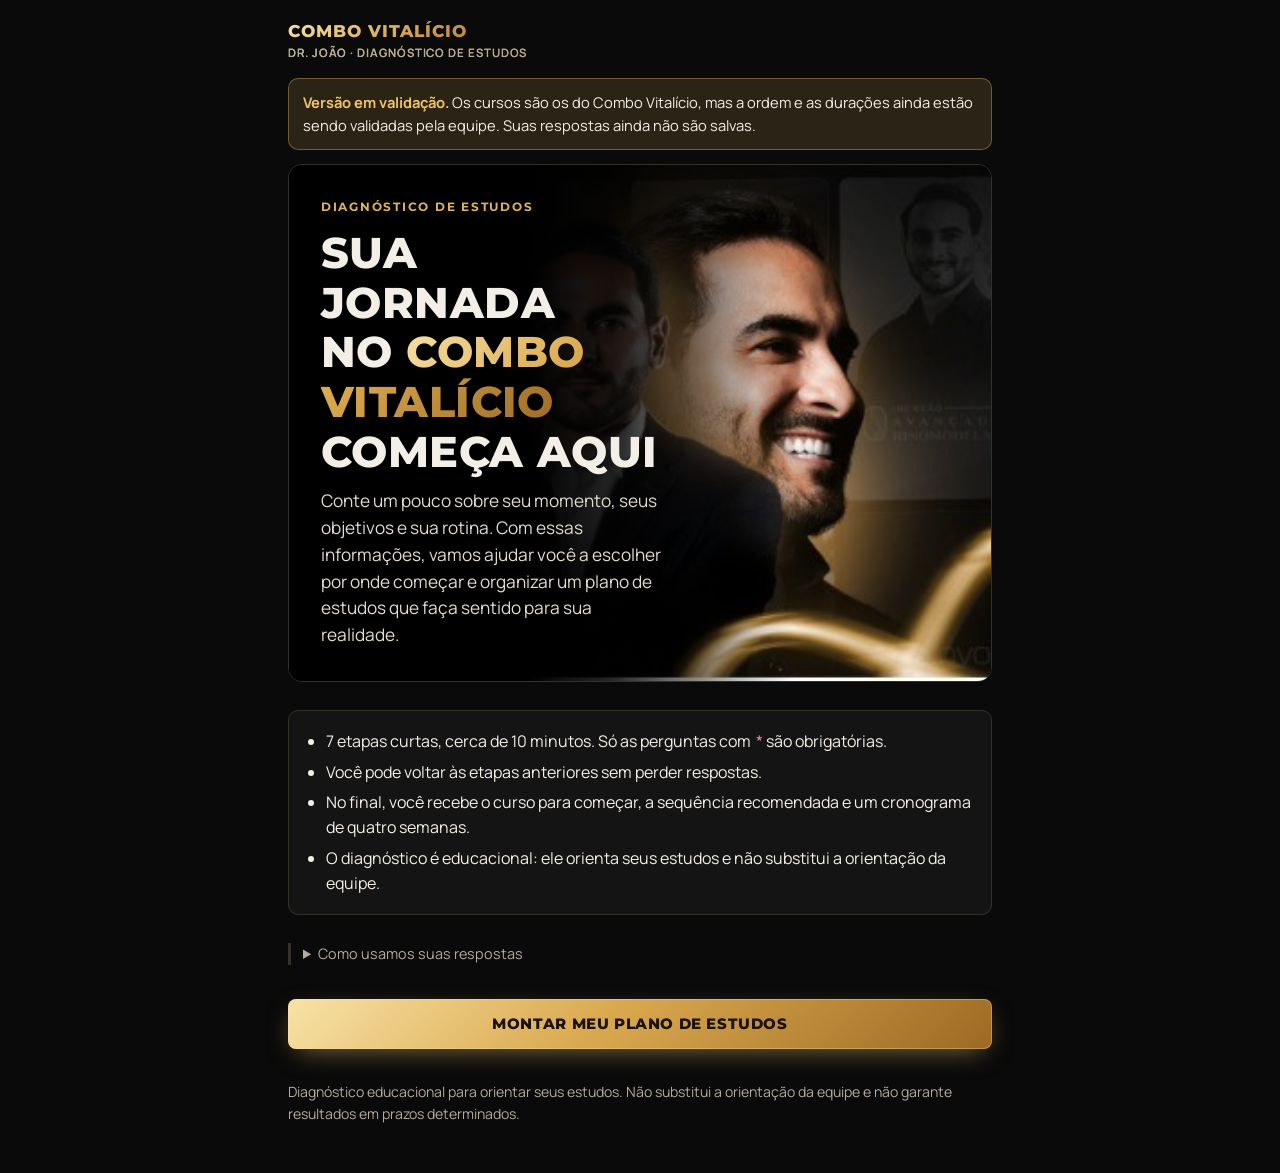
==== commit 9db4cd52: "Catálogo real: 20 trilhas do Combo Vitalício com planejamento por blocos Substitui o catálogo fictíc" ====
--- a/index.html
+++ b/index.html
@@ -226,7 +226,7 @@
   <main id="app" tabindex="-1"></main>
   <footer class="small muted no-print" style="padding-top:32px">Diagnóstico educacional para orientar seus estudos. Não substitui a orientação da equipe e não garante resultados em prazos determinados.</footer>
 </div>
-<script id="demo-catalog" type="application/json">[{"curso_id":"C01","curso_titulo":"Fundamentos Essenciais (demo)","curso_descricao":"Conceitos centrais que sustentam os demais cursos.","temas":"Fundamentos","nivel":1,"prerequisitos":"","objetivos":"Construir base sólida; revisar conceitos centrais","link_curso":"https://example.com/demo/fundamentos","modulo_id":"C01-M1","modulo_titulo":"Conceitos-base","modulo_ordem":1,"aula_id":"C01-M1-A1","aula_titulo":"Visão geral dos fundamentos","aula_ordem":1,"duracao_min":18,"link_aula":"https://example.com/demo/fundamentos/aula-1-1","materiais":"Resumo em PDF; Checklist de revisão","ativo":"sim"},{"curso_id":"C01","curso_titulo":"Fundamentos Essenciais (demo)","curso_descricao":"Conceitos centrais que sustentam os demais cursos.","temas":"Fundamentos","nivel":1,"prerequisitos":"","objetivos":"Construir base sólida; revisar conceitos centrais","link_curso":"https://example.com/demo/fundamentos","modulo_id":"C01-M1","modulo_titulo":"Conceitos-base","modulo_ordem":1,"aula_id":"C01-M1-A2","aula_titulo":"Conceitos centrais I","aula_ordem":2,"duracao_min":22,"link_aula":"https://example.com/demo/fundamentos/aula-1-2","materiais":"Resumo em PDF; Checklist de revisão","ativo":"sim"},{"curso_id":"C01","curso_titulo":"Fundamentos Essenciais (demo)","curso_descricao":"Conceitos centrais que sustentam os demais cursos.","temas":"Fundamentos","nivel":1,"prerequisitos":"","objetivos":"Construir base sólida; revisar conceitos centrais","link_curso":"https://example.com/demo/fundamentos","modulo_id":"C01-M1","modulo_titulo":"Conceitos-base","modulo_ordem":1,"aula_id":"C01-M1-A3","aula_titulo":"Conceitos centrais II","aula_ordem":3,"duracao_min":25,"link_aula":"https://example.com/demo/fundamentos/aula-1-3","materiais":"Resumo em PDF; Checklist de revisão","ativo":"sim"},{"curso_id":"C01","curso_titulo":"Fundamentos Essenciais (demo)","curso_descricao":"Conceitos centrais que sustentam os demais cursos.","temas":"Fundamentos","nivel":1,"prerequisitos":"","objetivos":"Construir base sólida; revisar conceitos centrais","link_curso":"https://example.com/demo/fundamentos","modulo_id":"C01-M2","modulo_titulo":"Estrutura de raciocínio","modulo_ordem":2,"aula_id":"C01-M2-A1","aula_titulo":"Como organizar o raciocínio","aula_ordem":1,"duracao_min":20,"link_aula":"https://example.com/demo/fundamentos/aula-2-1","materiais":"Resumo em PDF; Checklist de revisão","ativo":"sim"},{"curso_id":"C01","curso_titulo":"Fundamentos Essenciais (demo)","curso_descricao":"Conceitos centrais que sustentam os demais cursos.","temas":"Fundamentos","nivel":1,"prerequisitos":"","objetivos":"Construir base sólida; revisar conceitos centrais","link_curso":"https://example.com/demo/fundamentos","modulo_id":"C01-M2","modulo_titulo":"Estrutura de raciocínio","modulo_ordem":2,"aula_id":"C01-M2-A2","aula_titulo":"Erros comuns de base","aula_ordem":2,"duracao_min":30,"link_aula":"https://example.com/demo/fundamentos/aula-2-2","materiais":"Resumo em PDF; Checklist de revisão","ativo":"sim"},{"curso_id":"C01","curso_titulo":"Fundamentos Essenciais (demo)","curso_descricao":"Conceitos centrais que sustentam os demais cursos.","temas":"Fundamentos","nivel":1,"prerequisitos":"","objetivos":"Construir base sólida; revisar conceitos centrais","link_curso":"https://example.com/demo/fundamentos","modulo_id":"C01-M2","modulo_titulo":"Estrutura de raciocínio","modulo_ordem":2,"aula_id":"C01-M2-A3","aula_titulo":"Revisão guiada do módulo","aula_ordem":3,"duracao_min":15,"link_aula":"https://example.com/demo/fundamentos/aula-2-3","materiais":"Resumo em PDF; Checklist de revisão","ativo":"sim"},{"curso_id":"C02","curso_titulo":"Prática Aplicada (demo)","curso_descricao":"Aplicação dos fundamentos em situações do dia a dia profissional.","temas":"Prática aplicada","nivel":2,"prerequisitos":"C01","objetivos":"Aplicar conceitos na atuação profissional","link_curso":"","modulo_id":"C02-M1","modulo_titulo":"Da teoria à prática","modulo_ordem":1,"aula_id":"C02-M1-A1","aula_titulo":"Roteiro de aplicação","aula_ordem":1,"duracao_min":25,"link_aula":"","materiais":"Exercícios comentados","ativo":"sim"},{"curso_id":"C02","curso_titulo":"Prática Aplicada (demo)","curso_descricao":"Aplicação dos fundamentos em situações do dia a dia profissional.","temas":"Prática aplicada","nivel":2,"prerequisitos":"C01","objetivos":"Aplicar conceitos na atuação profissional","link_curso":"","modulo_id":"C02-M1","modulo_titulo":"Da teoria à prática","modulo_ordem":1,"aula_id":"C02-M1-A2","aula_titulo":"Situações frequentes","aula_ordem":2,"duracao_min":35,"link_aula":"","materiais":"Exercícios comentados","ativo":"sim"},{"curso_id":"C02","curso_titulo":"Prática Aplicada (demo)","curso_descricao":"Aplicação dos fundamentos em situações do dia a dia profissional.","temas":"Prática aplicada","nivel":2,"prerequisitos":"C01","objetivos":"Aplicar conceitos na atuação profissional","link_curso":"","modulo_id":"C02-M1","modulo_titulo":"Da teoria à prática","modulo_ordem":1,"aula_id":"C02-M1-A3","aula_titulo":"Exercício guiado","aula_ordem":3,"duracao_min":40,"link_aula":"","materiais":"Exercícios comentados","ativo":"sim"},{"curso_id":"C02","curso_titulo":"Prática Aplicada (demo)","curso_descricao":"Aplicação dos fundamentos em situações do dia a dia profissional.","temas":"Prática aplicada","nivel":2,"prerequisitos":"C01","objetivos":"Aplicar conceitos na atuação profissional","link_curso":"","modulo_id":"C02-M2","modulo_titulo":"Tomada de decisão","modulo_ordem":2,"aula_id":"C02-M2-A1","aula_titulo":"Critérios de decisão","aula_ordem":1,"duracao_min":45,"link_aula":"","materiais":"Exercícios comentados","ativo":"sim"},{"curso_id":"C02","curso_titulo":"Prática Aplicada (demo)","curso_descricao":"Aplicação dos fundamentos em situações do dia a dia profissional.","temas":"Prática aplicada","nivel":2,"prerequisitos":"C01","objetivos":"Aplicar conceitos na atuação profissional","link_curso":"","modulo_id":"C02-M2","modulo_titulo":"Tomada de decisão","modulo_ordem":2,"aula_id":"C02-M2-A2","aula_titulo":"Discussão de exemplos","aula_ordem":2,"duracao_min":30,"link_aula":"","materiais":"Exercícios comentados","ativo":"sim"},{"curso_id":"C03","curso_titulo":"Casos Complexos (demo)","curso_descricao":"Estudos de caso com maior nível de complexidade.","temas":"Estudos de caso; Prática aplicada","nivel":3,"prerequisitos":"C02","objetivos":"Desenvolver segurança em situações complexas","link_curso":"","modulo_id":"C03-M1","modulo_titulo":"Análise de casos","modulo_ordem":1,"aula_id":"C03-M1-A1","aula_titulo":"Método de análise de casos","aula_ordem":1,"duracao_min":50,"link_aula":"","materiais":"Estudos de caso","ativo":"sim"},{"curso_id":"C03","curso_titulo":"Casos Complexos (demo)","curso_descricao":"Estudos de caso com maior nível de complexidade.","temas":"Estudos de caso; Prática aplicada","nivel":3,"prerequisitos":"C02","objetivos":"Desenvolver segurança em situações complexas","link_curso":"","modulo_id":"C03-M1","modulo_titulo":"Análise de casos","modulo_ordem":1,"aula_id":"C03-M1-A2","aula_titulo":"Caso comentado 1","aula_ordem":2,"duracao_min":40,"link_aula":"","materiais":"Estudos de caso","ativo":"sim"},{"curso_id":"C03","curso_titulo":"Casos Complexos (demo)","curso_descricao":"Estudos de caso com maior nível de complexidade.","temas":"Estudos de caso; Prática aplicada","nivel":3,"prerequisitos":"C02","objetivos":"Desenvolver segurança em situações complexas","link_curso":"","modulo_id":"C03-M1","modulo_titulo":"Análise de casos","modulo_ordem":1,"aula_id":"C03-M1-A3","aula_titulo":"Caso comentado 2","aula_ordem":3,"duracao_min":"","link_aula":"","materiais":"Estudos de caso","ativo":"sim"},{"curso_id":"C03","curso_titulo":"Casos Complexos (demo)","curso_descricao":"Estudos de caso com maior nível de complexidade.","temas":"Estudos de caso; Prática aplicada","nivel":3,"prerequisitos":"C02","objetivos":"Desenvolver segurança em situações complexas","link_curso":"","modulo_id":"C03-M2","modulo_titulo":"Casos integrados","modulo_ordem":2,"aula_id":"C03-M2-A1","aula_titulo":"Caso integrado","aula_ordem":1,"duracao_min":"","link_aula":"","materiais":"Estudos de caso","ativo":"sim"},{"curso_id":"C03","curso_titulo":"Casos Complexos (demo)","curso_descricao":"Estudos de caso com maior nível de complexidade.","temas":"Estudos de caso; Prática aplicada","nivel":3,"prerequisitos":"C02","objetivos":"Desenvolver segurança em situações complexas","link_curso":"","modulo_id":"C03-M2","modulo_titulo":"Casos integrados","modulo_ordem":2,"aula_id":"C03-M2-A2","aula_titulo":"Síntese e revisão","aula_ordem":2,"duracao_min":35,"link_aula":"","materiais":"Estudos de caso","ativo":"sim"},{"curso_id":"C04","curso_titulo":"Atualizações Recentes (demo)","curso_descricao":"O que mudou recentemente nos temas do combo.","temas":"Atualizações","nivel":2,"prerequisitos":"C01","objetivos":"Atualizar conhecimentos","link_curso":"","modulo_id":"C04-M1","modulo_titulo":"Panorama de atualizações","modulo_ordem":1,"aula_id":"C04-M1-A1","aula_titulo":"O que mudou e por quê","aula_ordem":1,"duracao_min":15,"link_aula":"","materiais":"Resumo em PDF","ativo":"sim"},{"curso_id":"C04","curso_titulo":"Atualizações Recentes (demo)","curso_descricao":"O que mudou recentemente nos temas do combo.","temas":"Atualizações","nivel":2,"prerequisitos":"C01","objetivos":"Atualizar conhecimentos","link_curso":"","modulo_id":"C04-M1","modulo_titulo":"Panorama de atualizações","modulo_ordem":1,"aula_id":"C04-M1-A2","aula_titulo":"Atualização em fundamentos","aula_ordem":2,"duracao_min":15,"link_aula":"","materiais":"Resumo em PDF","ativo":"sim"},{"curso_id":"C04","curso_titulo":"Atualizações Recentes (demo)","curso_descricao":"O que mudou recentemente nos temas do combo.","temas":"Atualizações","nivel":2,"prerequisitos":"C01","objetivos":"Atualizar conhecimentos","link_curso":"","modulo_id":"C04-M1","modulo_titulo":"Panorama de atualizações","modulo_ordem":1,"aula_id":"C04-M1-A3","aula_titulo":"Atualização em prática","aula_ordem":3,"duracao_min":20,"link_aula":"","materiais":"Resumo em PDF","ativo":"sim"},{"curso_id":"C04","curso_titulo":"Atualizações Recentes (demo)","curso_descricao":"O que mudou recentemente nos temas do combo.","temas":"Atualizações","nivel":2,"prerequisitos":"C01","objetivos":"Atualizar conhecimentos","link_curso":"","modulo_id":"C04-M1","modulo_titulo":"Panorama de atualizações","modulo_ordem":1,"aula_id":"C04-M1-A4","aula_titulo":"Como se manter atualizado","aula_ordem":4,"duracao_min":20,"link_aula":"","materiais":"Resumo em PDF","ativo":"sim"},{"curso_id":"C05","curso_titulo":"Comunicação e Relacionamento (demo)","curso_descricao":"Comunicação clara com pessoas atendidas e com a equipe.","temas":"Comunicação","nivel":1,"prerequisitos":"","objetivos":"Comunicar-se com mais segurança","link_curso":"","modulo_id":"C05-M1","modulo_titulo":"Bases da comunicação","modulo_ordem":1,"aula_id":"C05-M1-A1","aula_titulo":"Escuta e clareza","aula_ordem":1,"duracao_min":20,"link_aula":"","materiais":"Checklist de comunicação","ativo":"sim"},{"curso_id":"C05","curso_titulo":"Comunicação e Relacionamento (demo)","curso_descricao":"Comunicação clara com pessoas atendidas e com a equipe.","temas":"Comunicação","nivel":1,"prerequisitos":"","objetivos":"Comunicar-se com mais segurança","link_curso":"","modulo_id":"C05-M1","modulo_titulo":"Bases da comunicação","modulo_ordem":1,"aula_id":"C05-M1-A2","aula_titulo":"Conversas difíceis","aula_ordem":2,"duracao_min":25,"link_aula":"","materiais":"Checklist de comunicação","ativo":"sim"},{"curso_id":"C05","curso_titulo":"Comunicação e Relacionamento (demo)","curso_descricao":"Comunicação clara com pessoas atendidas e com a equipe.","temas":"Comunicação","nivel":1,"prerequisitos":"","objetivos":"Comunicar-se com mais segurança","link_curso":"","modulo_id":"C05-M1","modulo_titulo":"Bases da comunicação","modulo_ordem":1,"aula_id":"C05-M1-A3","aula_titulo":"Comunicação escrita","aula_ordem":3,"duracao_min":20,"link_aula":"","materiais":"Checklist de comunicação","ativo":"sim"},{"curso_id":"C05","curso_titulo":"Comunicação e Relacionamento (demo)","curso_descricao":"Comunicação clara com pessoas atendidas e com a equipe.","temas":"Comunicação","nivel":1,"prerequisitos":"","objetivos":"Comunicar-se com mais segurança","link_curso":"","modulo_id":"C05-M2","modulo_titulo":"Relacionamento com a equipe","modulo_ordem":2,"aula_id":"C05-M2-A1","aula_titulo":"Alinhamento e feedback","aula_ordem":1,"duracao_min":30,"link_aula":"","materiais":"Checklist de comunicação","ativo":"sim"},{"curso_id":"C05","curso_titulo":"Comunicação e Relacionamento (demo)","curso_descricao":"Comunicação clara com pessoas atendidas e com a equipe.","temas":"Comunicação","nivel":1,"prerequisitos":"","objetivos":"Comunicar-se com mais segurança","link_curso":"","modulo_id":"C05-M2","modulo_titulo":"Relacionamento com a equipe","modulo_ordem":2,"aula_id":"C05-M2-A2","aula_titulo":"Prática comentada","aula_ordem":2,"duracao_min":20,"link_aula":"","materiais":"Checklist de comunicação","ativo":"sim"},{"curso_id":"C06","curso_titulo":"Organização e Rotina de Estudos (demo)","curso_descricao":"Como montar e manter uma rotina de estudos realista.","temas":"Organização dos estudos","nivel":1,"prerequisitos":"","objetivos":"Ganhar constância e organização","link_curso":"","modulo_id":"C06-M1","modulo_titulo":"Rotina possível","modulo_ordem":1,"aula_id":"C06-M1-A1","aula_titulo":"Planejando a semana","aula_ordem":1,"duracao_min":10,"link_aula":"","materiais":"Checklist de rotina","ativo":"sim"},{"curso_id":"C06","curso_titulo":"Organização e Rotina de Estudos (demo)","curso_descricao":"Como montar e manter uma rotina de estudos realista.","temas":"Organização dos estudos","nivel":1,"prerequisitos":"","objetivos":"Ganhar constância e organização","link_curso":"","modulo_id":"C06-M1","modulo_titulo":"Rotina possível","modulo_ordem":1,"aula_id":"C06-M1-A2","aula_titulo":"Sessões curtas que funcionam","aula_ordem":2,"duracao_min":12,"link_aula":"","materiais":"Checklist de rotina","ativo":"sim"},{"curso_id":"C06","curso_titulo":"Organização e Rotina de Estudos (demo)","curso_descricao":"Como montar e manter uma rotina de estudos realista.","temas":"Organização dos estudos","nivel":1,"prerequisitos":"","objetivos":"Ganhar constância e organização","link_curso":"","modulo_id":"C06-M1","modulo_titulo":"Rotina possível","modulo_ordem":1,"aula_id":"C06-M1-A3","aula_titulo":"Revisão espaçada na prática","aula_ordem":3,"duracao_min":15,"link_aula":"","materiais":"Checklist de rotina","ativo":"sim"},{"curso_id":"C07","curso_titulo":"Aprofundamento Avançado (demo)","curso_descricao":"Discussões avançadas para quem já domina a base e a prática.","temas":"Fundamentos; Estudos de caso","nivel":4,"prerequisitos":"C03; C04","objetivos":"Aprofundar temas avançados","link_curso":"","modulo_id":"C07-M1","modulo_titulo":"Tópicos avançados","modulo_ordem":1,"aula_id":"C07-M1-A1","aula_titulo":"Tópico avançado I","aula_ordem":1,"duracao_min":60,"link_aula":"","materiais":"","ativo":"sim"},{"curso_id":"C07","curso_titulo":"Aprofundamento Avançado (demo)","curso_descricao":"Discussões avançadas para quem já domina a base e a prática.","temas":"Fundamentos; Estudos de caso","nivel":4,"prerequisitos":"C03; C04","objetivos":"Aprofundar temas avançados","link_curso":"","modulo_id":"C07-M1","modulo_titulo":"Tópicos avançados","modulo_ordem":1,"aula_id":"C07-M1-A2","aula_titulo":"Tópico avançado II","aula_ordem":2,"duracao_min":55,"link_aula":"","materiais":"","ativo":"sim"},{"curso_id":"C07","curso_titulo":"Aprofundamento Avançado (demo)","curso_descricao":"Discussões avançadas para quem já domina a base e a prática.","temas":"Fundamentos; Estudos de caso","nivel":4,"prerequisitos":"C03; C04","objetivos":"Aprofundar temas avançados","link_curso":"","modulo_id":"C07-M1","modulo_titulo":"Tópicos avançados","modulo_ordem":1,"aula_id":"C07-M1-A3","aula_titulo":"Discussão final","aula_ordem":3,"duracao_min":50,"link_aula":"","materiais":"","ativo":"sim"}]</script>
+<script id="catalog-data" type="application/json" data-version="hotmart-2026-10-07-provisorio">[{"curso_descricao":"","objetivos":"","link_curso":"","modulo_id":"","modulo_titulo":"","modulo_ordem":"","aula_id":"","aula_titulo":"","aula_ordem":"","duracao_min":"","link_aula":"","materiais":"","ativo":"sim","curso_id":"ANAT","curso_titulo":"Formação Especialista em Anatomia","temas":"Anatomia facial","nivel":1,"prerequisitos":"","tipo":"curso","carga_estimada_h":12,"carga_fonte":"provisória"},{"curso_descricao":"","objetivos":"","link_curso":"","modulo_id":"","modulo_titulo":"","modulo_ordem":"","aula_id":"","aula_titulo":"","aula_ordem":"","duracao_min":"","link_aula":"","materiais":"","ativo":"sim","curso_id":"CAD","curso_titulo":"Anatomia em Cadáveres","temas":"Anatomia facial","nivel":3,"prerequisitos":"ANAT","tipo":"curso","carga_estimada_h":4,"carga_fonte":"provisória"},{"curso_descricao":"","objetivos":"","link_curso":"","modulo_id":"","modulo_titulo":"","modulo_ordem":"","aula_id":"","aula_titulo":"","aula_ordem":"","duracao_min":"","link_aula":"","materiais":"","ativo":"sim","curso_id":"CTX","curso_titulo":"CTX - Protocolo Glabela","temas":"Toxina botulínica","nivel":1,"prerequisitos":"ANAT","tipo":"curso","carga_estimada_h":2,"carga_fonte":"provisória"},{"curso_descricao":"","objetivos":"","link_curso":"","modulo_id":"","modulo_titulo":"","modulo_ordem":"","aula_id":"","aula_titulo":"","aula_ordem":"","duracao_min":"","link_aula":"","materiais":"","ativo":"sim","curso_id":"BTX","curso_titulo":"Formação Especialista em Botox","temas":"Toxina botulínica","nivel":2,"prerequisitos":"ANAT","tipo":"curso","carga_estimada_h":12,"carga_fonte":"provisória"},{"curso_descricao":"","objetivos":"","link_curso":"","modulo_id":"","modulo_titulo":"","modulo_ordem":"","aula_id":"","aula_titulo":"","aula_ordem":"","duracao_min":"","link_aula":"","materiais":"","ativo":"sim","curso_id":"CPX","curso_titulo":"Curso de Preenchimento Express","temas":"Preenchimento facial","nivel":1,"prerequisitos":"ANAT","tipo":"curso","carga_estimada_h":3,"carga_fonte":"provisória"},{"curso_descricao":"","objetivos":"","link_curso":"","modulo_id":"","modulo_titulo":"","modulo_ordem":"","aula_id":"","aula_titulo":"","aula_ordem":"","duracao_min":"","link_aula":"","materiais":"","ativo":"sim","curso_id":"FEP","curso_titulo":"Formação Especialista em Preenchimento","temas":"Preenchimento facial","nivel":2,"prerequisitos":"ANAT","tipo":"curso","carga_estimada_h":12,"carga_fonte":"provisória"},{"curso_descricao":"","objetivos":"","link_curso":"","modulo_id":"","modulo_titulo":"","modulo_ordem":"","aula_id":"","aula_titulo":"","aula_ordem":"","duracao_min":"","link_aula":"","materiais":"Ebook A Ciência e Arte do Preenchimento","ativo":"sim","curso_id":"OLH","curso_titulo":"Imersão Avançada em Preenchimento de Olheiras","temas":"Preenchimento avançado por região; Preenchimento facial","nivel":3,"prerequisitos":"FEP","tipo":"curso","carga_estimada_h":4,"carga_fonte":"provisória"},{"curso_descricao":"","objetivos":"","link_curso":"","modulo_id":"","modulo_titulo":"","modulo_ordem":"","aula_id":"","aula_titulo":"","aula_ordem":"","duracao_min":"","link_aula":"","materiais":"","ativo":"sim","curso_id":"LAB","curso_titulo":"Imersão Avançada em Preenchimento Labial","temas":"Preenchimento avançado por região; Preenchimento facial","nivel":3,"prerequisitos":"FEP","tipo":"curso","carga_estimada_h":4,"carga_fonte":"provisória"},{"curso_descricao":"","objetivos":"","link_curso":"","modulo_id":"","modulo_titulo":"","modulo_ordem":"","aula_id":"","aula_titulo":"","aula_ordem":"","duracao_min":"","link_aula":"","materiais":"","ativo":"sim","curso_id":"RINO","curso_titulo":"Imersão Avançada em Rinomodelação","temas":"Preenchimento avançado por região; Preenchimento facial","nivel":3,"prerequisitos":"FEP","tipo":"curso","carga_estimada_h":4,"carga_fonte":"provisória"},{"curso_descricao":"","objetivos":"","link_curso":"","modulo_id":"","modulo_titulo":"","modulo_ordem":"","aula_id":"","aula_titulo":"","aula_ordem":"","duracao_min":"","link_aula":"","materiais":"","ativo":"sim","curso_id":"FF","curso_titulo":"Imersão Avançada em Full Face","temas":"Preenchimento avançado por região; Preenchimento facial","nivel":3,"prerequisitos":"FEP","tipo":"curso","carga_estimada_h":4,"carga_fonte":"provisória"},{"curso_descricao":"","objetivos":"","link_curso":"","modulo_id":"","modulo_titulo":"","modulo_ordem":"","aula_id":"","aula_titulo":"","aula_ordem":"","duracao_min":"","link_aula":"","materiais":"","ativo":"sim","curso_id":"FF10","curso_titulo":"Imersão Avançada em Full Face com mais de 10 ml","temas":"Preenchimento avançado por região","nivel":4,"prerequisitos":"FF","tipo":"curso","carga_estimada_h":4,"carga_fonte":"provisória"},{"curso_descricao":"","objetivos":"","link_curso":"","modulo_id":"","modulo_titulo":"","modulo_ordem":"","aula_id":"","aula_titulo":"","aula_ordem":"","duracao_min":"","link_aula":"","materiais":"","ativo":"sim","curso_id":"BIO","curso_titulo":"Formação Especialista em Bioestimuladores","temas":"Bioestimuladores","nivel":2,"prerequisitos":"ANAT","tipo":"curso","carga_estimada_h":10,"carga_fonte":"provisória"},{"curso_descricao":"","objetivos":"","link_curso":"","modulo_id":"","modulo_titulo":"","modulo_ordem":"","aula_id":"","aula_titulo":"","aula_ordem":"","duracao_min":"","link_aula":"","materiais":"","ativo":"sim","curso_id":"FIOS","curso_titulo":"Formação Especialista em Fios","temas":"Fios","nivel":3,"prerequisitos":"ANAT","tipo":"curso","carga_estimada_h":10,"carga_fonte":"provisória"},{"curso_descricao":"","objetivos":"","link_curso":"","modulo_id":"","modulo_titulo":"","modulo_ordem":"","aula_id":"","aula_titulo":"","aula_ordem":"","duracao_min":"","link_aula":"","materiais":"","ativo":"sim","curso_id":"CORP","curso_titulo":"Formação Especialista em Corporal","temas":"Harmonização corporal","nivel":2,"prerequisitos":"","tipo":"curso","carga_estimada_h":10,"carga_fonte":"provisória"},{"curso_descricao":"","objetivos":"","link_curso":"","modulo_id":"","modulo_titulo":"","modulo_ordem":"","aula_id":"","aula_titulo":"","aula_ordem":"","duracao_min":"","link_aula":"","materiais":"","ativo":"sim","curso_id":"COMP","curso_titulo":"Curso Avançado de Complicações","temas":"Complicações e segurança","nivel":3,"prerequisitos":"FEP; BTX","tipo":"curso","carga_estimada_h":6,"carga_fonte":"provisória"},{"curso_descricao":"","objetivos":"","link_curso":"","modulo_id":"","modulo_titulo":"","modulo_ordem":"","aula_id":"","aula_titulo":"","aula_ordem":"","duracao_min":"","link_aula":"","materiais":"","ativo":"sim","curso_id":"ATD","curso_titulo":"Atenda Todo Santo Dia","temas":"Atendimento e rotina de consultório","nivel":1,"prerequisitos":"","tipo":"curso","carga_estimada_h":4,"carga_fonte":"provisória"},{"curso_descricao":"","objetivos":"","link_curso":"","modulo_id":"","modulo_titulo":"","modulo_ordem":"","aula_id":"","aula_titulo":"","aula_ordem":"","duracao_min":"","link_aula":"","materiais":"","ativo":"sim","curso_id":"EBOOK","curso_titulo":"[Ebook] A Ciência e Arte do Preenchimento… (título completo a confirmar)","temas":"Preenchimento avançado por região","nivel":"","prerequisitos":"","tipo":"recurso","carga_estimada_h":"","carga_fonte":""},{"curso_descricao":"","objetivos":"","link_curso":"","modulo_id":"","modulo_titulo":"","modulo_ordem":"","aula_id":"","aula_titulo":"","aula_ordem":"","duracao_min":"","link_aula":"","materiais":"","ativo":"sim","curso_id":"LIVE","curso_titulo":"Aulas Ao Vivo","temas":"","nivel":"","prerequisitos":"","tipo":"recurso","carga_estimada_h":"","carga_fonte":""},{"curso_descricao":"","objetivos":"","link_curso":"","modulo_id":"","modulo_titulo":"","modulo_ordem":"","aula_id":"","aula_titulo":"","aula_ordem":"","duracao_min":"","link_aula":"","materiais":"","ativo":"sim","curso_id":"BON","curso_titulo":"Bônus","temas":"","nivel":"","prerequisitos":"","tipo":"recurso","carga_estimada_h":"","carga_fonte":""},{"curso_descricao":"","objetivos":"","link_curso":"","modulo_id":"","modulo_titulo":"","modulo_ordem":"","aula_id":"","aula_titulo":"","aula_ordem":"","duracao_min":"","link_aula":"","materiais":"","ativo":"sim","curso_id":"SUP","curso_titulo":"Suporte Técnico","temas":"","nivel":"","prerequisitos":"","tipo":"recurso","carga_estimada_h":"","carga_fonte":""}]</script>
 <script>
 /*
  * Motor de recomendação e cronograma — Combo Vitalício.
@@ -239,6 +239,8 @@
 
   const DEFAULTS = {
     DEFAULT_LESSON_MIN: 20,     // duração assumida quando a aula não tem duração cadastrada (sinalizada como estimativa)
+    BLOCK_MIN: 30,              // curso sem aulas cadastradas: vira blocos de 30 min sobre a carga estimada
+    BLOCKS_PER_STAGE: 4,        // blocos agrupados em etapas (marcos de progresso)
     MAX_SEQUENCE: 5,            // cursos na sequência principal; os demais vão para "depois"
     DETAIL_WEEKS: 4,            // semanas detalhadas no cronograma
     MAX_DAYS: 3 * 365,          // horizonte máximo de previsão
@@ -258,7 +260,8 @@
   const round5 = (x) => Math.round(x / 5) * 5;
 
   /* ---------- Catálogo ---------- */
-  function buildCatalog(rows, version, isDemo) {
+  function buildCatalog(rows, version, isDemo, opts) {
+    const o = Object.assign({}, DEFAULTS, opts || {});
     const courses = new Map();
     const warnings = [];
     for (const r of rows || []) {
@@ -273,6 +276,7 @@
           temas: split(r.temas), nivel: Math.min(4, Math.max(1, parseInt(r.nivel, 10) || 1)),
           prereqs: split(r.prerequisitos), objetivos: String(r.objetivos || '').trim(),
           link: safeUrl(r.link_curso), materiais: split(r.materiais), modMap: new Map(), order: courses.size,
+          tipo: String(r.tipo || 'curso').trim().toLowerCase() || 'curso', carga: num(r.carga_estimada_h), cargaFonte: String(r.carga_fonte || '').trim(),
         };
         courses.set(cid, c);
       }
@@ -287,12 +291,30 @@
         });
       }
     }
-    const list = [...courses.values()];
+    const all = [...courses.values()];
+    const resources = all.filter((c) => c.tipo === 'recurso');
+    resources.forEach((c) => courses.delete(c.id));
+    const list = all.filter((c) => c.tipo !== 'recurso');
     for (const c of list) {
       c.modulos = [...c.modMap.values()].sort((a, b) => a.ordem - b.ordem);
       c.modulos.forEach((m) => m.aulas.sort((a, b) => a.ordem - b.ordem));
       c.lessons = c.modulos.flatMap((m) => m.aulas);
       delete c.modMap;
+      // Sem aulas cadastradas, mas com carga estimada: planejamento por blocos (sinalizado como estimativa)
+      if (!c.lessons.length && c.carga > 0) {
+        const n = Math.ceil((c.carga * 60) / o.BLOCK_MIN);
+        c.blockMode = true;
+        c.modulos = [];
+        for (let i = 1; i <= n; i++) {
+          const k = Math.ceil(i / o.BLOCKS_PER_STAGE);
+          let m = c.modulos[k - 1];
+          if (!m) { m = { id: `${c.id}-E${k}`, titulo: `Etapa ${k}`, ordem: k, aulas: [] }; c.modulos.push(m); }
+          m.aulas.push({ id: `${c.id}-B${i}`, titulo: `Bloco ${i} de ${n}`, ordem: i, dur: o.BLOCK_MIN, estimated: true, block: true, link: '', curso: c.id, modulo: m.id, moduloTitulo: m.titulo });
+        }
+        c.lessons = c.modulos.flatMap((m) => m.aulas);
+        warnings.push(`Curso ${c.id}: sem aulas cadastradas; usando ${n} blocos de ${o.BLOCK_MIN} min sobre carga estimada de ${c.carga} h.`);
+        continue;
+      }
       const missing = c.prereqs.filter((p) => !courses.has(p));
       if (missing.length) warnings.push(`Curso ${c.id}: pré-requisito(s) não encontrado(s) no catálogo: ${missing.join(', ')}.`);
       c.prereqs = c.prereqs.filter((p) => courses.has(p) && p !== c.id);
@@ -303,7 +325,7 @@
     const themes = [];
     list.forEach((c) => c.temas.forEach((t) => { if (!themes.includes(t)) themes.push(t); }));
     const byId = Object.fromEntries(list.map((c) => [c.id, c]));
-    return { version: version || 'sem-versao', demo: !!isDemo, courses: list.filter((c) => c.lessons.length), byId, themes, warnings };
+    return { version: version || 'sem-versao', demo: !!isDemo, courses: list.filter((c) => c.lessons.length), byId, themes, warnings, resources, blockCourses: list.filter((c) => c.blockMode).length };
   }
 
   function safeUrl(u) {
@@ -415,6 +437,15 @@
     // Curso de apoio à organização (curto, sem pré-requisitos) entra logo após o ponto de partida
     const sup = order.find((id) => info.get(id).reasons.some((r) => r.k === 'apoio') && !(edges.get(id) || []).length);
     if (sup && order.indexOf(sup) > 1) { order.splice(order.indexOf(sup), 1); order.splice(1, 0, sup); }
+    // Curso introdutório (nível 1) que cairia DEPOIS de um curso mais completo dos mesmos temas é redundante:
+    // vai para "depois da sequência", salvo se o aluno o pediu ou já começou.
+    for (const id of order.slice()) {
+      const c = byId[id];
+      if (c.nivel !== 1 || inProgress(id) || id === a.curso_desejado) continue;
+      const pos = order.indexOf(id);
+      const covered = order.slice(0, pos).some((x) => byId[x].nivel > 1 && c.temas.every((t) => byId[x].temas.includes(t)));
+      if (covered) { order.splice(pos, 1); order.push(id); }
+    }
     const cyclic = ids.filter((id) => !order.includes(id));
     // Cursos em ciclo de pré-requisitos não são recomendados (erro de catálogo)
 
@@ -511,23 +542,39 @@
     const weeklyUsed = perWeek * sessionMin;
 
     // Cadência de sessões de revisão (última sessão da semana)
-    const every = perWeek >= 2 ? { leve: 1, equilibrado: 2, intensivo: 4 }[a.ritmo] || 2 : { leve: 3, equilibrado: 4, intensivo: 6 }[a.ritmo] || 4;
+    const every = perWeek >= 3 ? { leve: 1, equilibrado: 2, intensivo: 4 }[a.ritmo] || 2
+      : perWeek === 2 ? { leve: 2, equilibrado: 3, intensivo: 4 }[a.ritmo] || 3
+        : { leve: 3, equilibrado: 4, intensivo: 6 }[a.ritmo] || 4;
 
     // Fila de aulas por curso
     const seq = rec.sequence.map((s) => s.course).concat(rec.later);
     const state = new Map();
     for (const s of seq) {
       let lessons = s.lessons.slice();
+      if (s.blockMode) {
+        // Blocos do tamanho da parte de aula da sessão: um bloco por sessão, sem partes
+        const total = s.lessons.reduce((t, l) => t + l.dur, 0);
+        const n = Math.max(1, Math.ceil(total / contentMin));
+        lessons = [];
+        for (let i = 1; i <= n; i++) {
+          // Etapas de BLOCKS_PER_STAGE sessões, para o aluno ter marcos curtos
+          const stages = Math.ceil(n / o.BLOCKS_PER_STAGE);
+          const k = Math.ceil(i / o.BLOCKS_PER_STAGE);
+          const m = s.modulos[Math.min(k, s.modulos.length) - 1];
+          lessons.push({ id: `${s.id}-B${i}`, titulo: `Bloco ${i} de ${n}`, dur: i < n ? contentMin : total - contentMin * (n - 1), estimated: true, block: true, link: '', curso: s.id, modulo: m.id, moduloTitulo: `Etapa ${k}`, stage: k, stages, first: i === 1, last: i === n });
+        }
+        lessons.forEach((l, i) => { l.stageEnd = !lessons[i + 1] || lessons[i + 1].stage !== l.stage; });
+      }
       const pct = rec.sequence.find((x) => x.id === s.id)?.pct || 0;
       let skipped = 0;
       if (pct > 0) { skipped = Math.floor((lessons.length * pct) / 100); lessons = lessons.slice(skipped); }
       state.set(s.id, {
         course: s, skipped,
-        queue: lessons.map((l) => ({ l, remaining: l.dur || o.DEFAULT_LESSON_MIN, total: l.dur || o.DEFAULT_LESSON_MIN, part: 0, estimated: l.dur == null })),
+        queue: lessons.map((l) => ({ l, remaining: l.dur || o.DEFAULT_LESSON_MIN, total: l.dur || o.DEFAULT_LESSON_MIN, part: 0, estimated: !!l.estimated || l.dur == null, block: !!l.block })),
         startDate: null, endDate: null, contentMin: lessons.reduce((t, l) => t + (l.dur || o.DEFAULT_LESSON_MIN), 0),
-        estimatedCount: lessons.filter((l) => l.dur == null).length,
+        estimatedCount: lessons.filter((l) => l.dur == null && !l.block).length, blockMode: !!s.blockMode,
       });
-      if (skipped) notes.push(`Em ${s.titulo}, consideramos as ${skipped} primeiras aulas como já assistidas, com base no progresso que você informou. Se não for o caso, comece pela aula que parou.`);
+      if (skipped) notes.push(s.blockMode ? `Em ${s.titulo}, descontamos cerca de ${pct}% da carga pelo progresso que você informou. Na área de membros, continue da aula em que parou.` : `Em ${s.titulo}, consideramos as ${skipped} primeiras aulas como já assistidas, com base no progresso que você informou. Se não for o caso, comece pela aula que parou.`);
     }
     const seqIds = seq.map((c) => c.id);
     const finished = (id) => !state.has(id) || state.get(id).queue.length === 0;
@@ -572,7 +619,10 @@
         lastReviewWeek = week;
         sess.type = 'revisao';
         const seen = lessonsThisWeek[week];
-        sess.items.push({ review: true, courseId: seen[0].curso, course: state.get(seen[0].curso).course.titulo, text: `Revisão da semana: ${seen.slice(0, 3).map((l) => l.titulo).join('; ')}${seen.length > 3 ? '…' : ''}`, min: sessionMin });
+        const reviewText = seen[0].block
+          ? `Revisão da semana: aulas estudadas em ${state.get(seen[0].curso).course.titulo}`
+          : `Revisão da semana: ${seen.slice(0, 3).map((l) => l.titulo).join('; ')}${seen.length > 3 ? '…' : ''}`;
+        sess.items.push({ review: true, courseId: seen[0].curso, course: state.get(seen[0].curso).course.titulo, text: reviewText, min: sessionMin });
         sess.minutes = sessionMin;
         sess.comp = reviewActivity(prefs, state.get(seen[0].curso).course);
         sess.goal = 'Consolidar o que foi estudado na semana antes de avançar';
@@ -597,7 +647,7 @@
           const multipart = q.part > 1 || !finishedLesson;
           sess.items.push({
             courseId: cid, course: st.course.titulo, moduleId: q.l.modulo, module: q.l.moduloTitulo, lessonId: q.l.id, lesson: q.l.titulo,
-            part: multipart ? q.part : 0, continuation: q.part > 1, lastPart: finishedLesson, min: take, estimated: q.estimated, link: q.l.link || st.course.link || '',
+            part: multipart ? q.part : 0, continuation: q.part > 1, lastPart: finishedLesson, min: take, estimated: q.estimated, block: q.block, blockInfo: q.block ? { stage: q.l.stage, stages: q.l.stages, stageEnd: q.l.stageEnd, first: q.l.first, last: q.l.last } : null, link: q.l.link || st.course.link || '',
           });
           if (finishedLesson) {
             st.queue.shift();
@@ -622,7 +672,7 @@
     // Previsões
     const forecast = seqIds.map((id) => {
       const st = state.get(id);
-      return { id, titulo: st.course.titulo, start: st.startDate, end: st.endDate, contentMin: st.contentMin, estimatedCount: st.estimatedCount, later: !rec.sequence.some((s) => s.id === id) };
+      return { id, titulo: st.course.titulo, start: st.startDate, end: st.endDate, contentMin: st.contentMin, estimatedCount: st.estimatedCount, blockMode: st.blockMode, later: !rec.sequence.some((s) => s.id === id) };
     });
 
     // Verificação de prazo da primeira etapa (curso inicial)
@@ -648,6 +698,11 @@
     for (const s of sessions) for (const it of s.items) {
       if (it.review || !it.lastPart) continue;
       const st = state.get(it.courseId);
+      if (it.block) {
+        const b = it.blockInfo;
+        if (b.stageEnd) milestones.push({ week: s.week, date: s.date, text: b.last ? `Concluir ${st.course.titulo}` : `Concluir a etapa ${b.stage} de ${b.stages} de ${st.course.titulo}` });
+        continue;
+      }
       const mod = st.course.modulos.find((m) => m.id === it.moduleId);
       if (mod && mod.aulas[mod.aulas.length - 1].id === it.lessonId && !seenMods.has(mod.id)) {
         seenMods.add(mod.id);
@@ -691,6 +746,13 @@
     const first = items[0];
     const st = state.get(first.courseId);
     const c = st.course;
+    if (first.block) {
+      const b = first.blockInfo;
+      if (b.first) return `Iniciar o curso ${c.titulo}`;
+      const end = items.find((it) => it.block && it.blockInfo.stageEnd);
+      if (end) return end.blockInfo.last ? `Concluir ${c.titulo}` : `Concluir a etapa ${end.blockInfo.stage} de ${end.blockInfo.stages}`;
+      return `Avançar em ${c.titulo}`;
+    }
     if (c.lessons[0] && c.lessons[0].id === first.lessonId && first.part <= 1 && !first.continuation) return `Iniciar o curso ${c.titulo}`;
     const endMod = items.find((it) => it.lastPart && (() => { const m = c.modulos.find((mm) => mm.id === it.moduleId); return m && m.aulas[m.aulas.length - 1].id === it.lessonId; })());
     if (endMod) return `Concluir o módulo “${endMod.module}”`;
@@ -723,6 +785,8 @@
     REQUEST_TIMEOUT_MS: 25000,
     STORAGE_KEY: 'cv-diagnostico-v1',
     PRIVACY_CONTACT: '[PROVISÓRIO] canal de contato da equipe a definir',
+    // Área de membros do Combo Vitalício (usada enquanto os cursos não têm link próprio no catálogo)
+    MEMBER_AREA_URL: 'https://hotmart.com/pt-BR/club/combo-vitalicio/products/4636748',
   };
   const E = window.Engine;
 
@@ -874,8 +938,9 @@
   /* ---------- catálogo ---------- */
   async function loadCatalog() {
     if (!CONFIG.ENDPOINT) {
-      const rows = JSON.parse(document.getElementById('demo-catalog').textContent);
-      catalog = E.buildCatalog(rows, 'demo-2026-10', true);
+      const el = document.getElementById('catalog-data');
+      catalog = E.buildCatalog(JSON.parse(el.textContent), el.dataset.version, false);
+      catalog.offline = true; // catálogo embutido na página: nada é enviado para a planilha
       return;
     }
     const ctrl = new AbortController();
@@ -894,6 +959,9 @@
     if (catalog && catalog.demo) {
       bannerEl.append(h('div', { class: 'banner no-print', role: 'note' },
         h('span', null, h('strong', null, 'Demonstração. '), 'Os cursos, aulas e durações desta página são fictícios. Nenhuma resposta é enviada ou salva fora do seu navegador.')));
+    } else if (catalog && catalog.offline) {
+      bannerEl.append(h('div', { class: 'banner no-print', role: 'note' },
+        h('span', null, h('strong', null, 'Versão em validação. '), 'Os cursos são os do Combo Vitalício, mas a ordem e as durações ainda estão sendo validadas pela equipe. Suas respostas ainda não são salvas.')));
     }
   }
 
@@ -1404,7 +1472,9 @@
       sc.descricao ? h('p', { class: 'muted' }, sc.descricao) : null,
       h('p', null, justificationNodes(rec)),
       rec.start.pct ? h('p', { class: 'small' }, 'Você já começou este curso. Retome pela aula indicada no cronograma ou pela aula em que parou.') : null,
-      sc.link ? h('div', null, h('a', { class: 'btn', href: sc.link, target: '_blank', rel: 'noopener' }, 'Acessar o curso')) : h('p', { class: 'small muted' }, 'O link oficial deste curso ainda não foi cadastrado no catálogo.'));
+      sc.link ? h('div', null, h('a', { class: 'btn', href: sc.link, target: '_blank', rel: 'noopener' }, 'Acessar o curso'))
+        : CONFIG.MEMBER_AREA_URL ? h('div', { class: 'stack' }, h('div', null, h('a', { class: 'btn', href: CONFIG.MEMBER_AREA_URL, target: '_blank', rel: 'noopener' }, 'Abrir a área de membros')), h('p', { class: 'small muted' }, `Na área de membros, abra a trilha “${sc.titulo}”.`))
+          : h('p', { class: 'small muted' }, 'O link oficial deste curso ainda não foi cadastrado no catálogo.'));
 
     // Curso desejado fora do início
     let desiredNote = null;
@@ -1424,7 +1494,7 @@
       const pre = s.course.prereqs.map((p) => catalog.byId[p].titulo + ((prog[p] || {}).status === 'concluido' ? ' (já concluído)' : ''));
       seqList.append(h('li', null, h('span', { class: 'n' }, String(i + 1)), h('div', null,
         h('strong', null, s.course.titulo),
-        h('div', { class: 'meta' }, E.roleOf(s, i, catalog), ' · ', `${E.fmtMin(f.contentMin)} de aulas${f.estimatedCount ? ' (inclui estimativas)' : ''}`),
+        h('div', { class: 'meta' }, E.roleOf(s, i, catalog), ' · ', f.blockMode ? `carga estimada de ${E.fmtMin(f.contentMin)} (provisória)` : `${E.fmtMin(f.contentMin)} de aulas${f.estimatedCount ? ' (inclui estimativas)' : ''}`),
         pre.length ? h('div', { class: 'meta' }, `Pré-requisito: ${E.joinPt(pre)}`) : null,
         f.end ? h('div', { class: 'meta' }, `Previsão: ${fmtDateShort(f.start)} a ${fmtDate(f.end)}`) : null)));
     });
@@ -1444,6 +1514,7 @@
       h('p', { class: 'muted small' }, `Cada semana usa no máximo o tempo que você informou (${fmtHours(sched.weeklyMin / 60)}). Aulas longas aparecem divididas em partes.`),
       weekKeys.map((w) => weekTable(w, weeks[w], sched)));
     const notes = [];
+    if (sched.forecast.some((f) => f.blockMode)) notes.push('As aulas e durações dos cursos ainda estão sendo cadastradas. Por isso o cronograma usa blocos de estudo de 30 minutos sobre uma carga horária estimada e provisória. Em cada bloco, siga a ordem das aulas do curso na área de membros, de onde parou. As datas de conclusão são estimativas.');
     if (sched.estimatedLessons) notes.push(`${sched.estimatedLessons} aula(s) ainda não têm duração cadastrada no catálogo. Para elas usamos uma estimativa de ${sched.defaultLessonMin} minutos, marcada como “estimado”.`);
     notes.push(...sched.notes);
     if (sched.deadline && !sched.deadline.ok) notes.push(`Você gostaria de concluir a primeira etapa até ${fmtDate(sched.deadline.wanted)}. Com ${fmtHours(sched.deadline.haveHours)} por semana, a previsão realista é ${fmtDate(sched.deadline.forecast)}. Para chegar antes, seriam necessárias cerca de ${String(sched.deadline.needHours).replace('.', ',')} h por semana. Mantivemos o plano dentro do tempo que você tem.`);
@@ -1487,7 +1558,8 @@
           (() => { const ctx = `${it.course} · ${it.module}`; if (ctx === lastCtx) return null; lastCtx = ctx; return h('span', { class: 'course' }, ctx); })(),
           it.link ? h('a', { href: it.link, target: '_blank', rel: 'noopener' }, it.lesson) : it.lesson,
           it.part ? h('span', { class: 'tag cont' }, it.continuation ? `continuação, parte ${it.part}` : `parte ${it.part}`) : null,
-          it.estimated ? h('span', { class: 'tag' }, 'estimado') : null,
+          it.estimated && !it.block ? h('span', { class: 'tag' }, 'estimado') : null,
+          it.block && (!it.part || it.part === 1) ? h('span', { class: 'tag' }, 'bloco de estudo') : null,
           ` · ${E.fmtMin(it.min)}`));
       tbody.append(h('tr', { class: s.type === 'revisao' ? 'rev' : '' },
         h('td', { 'data-label': 'Semana', class: 'num' }, String(s.week)),
